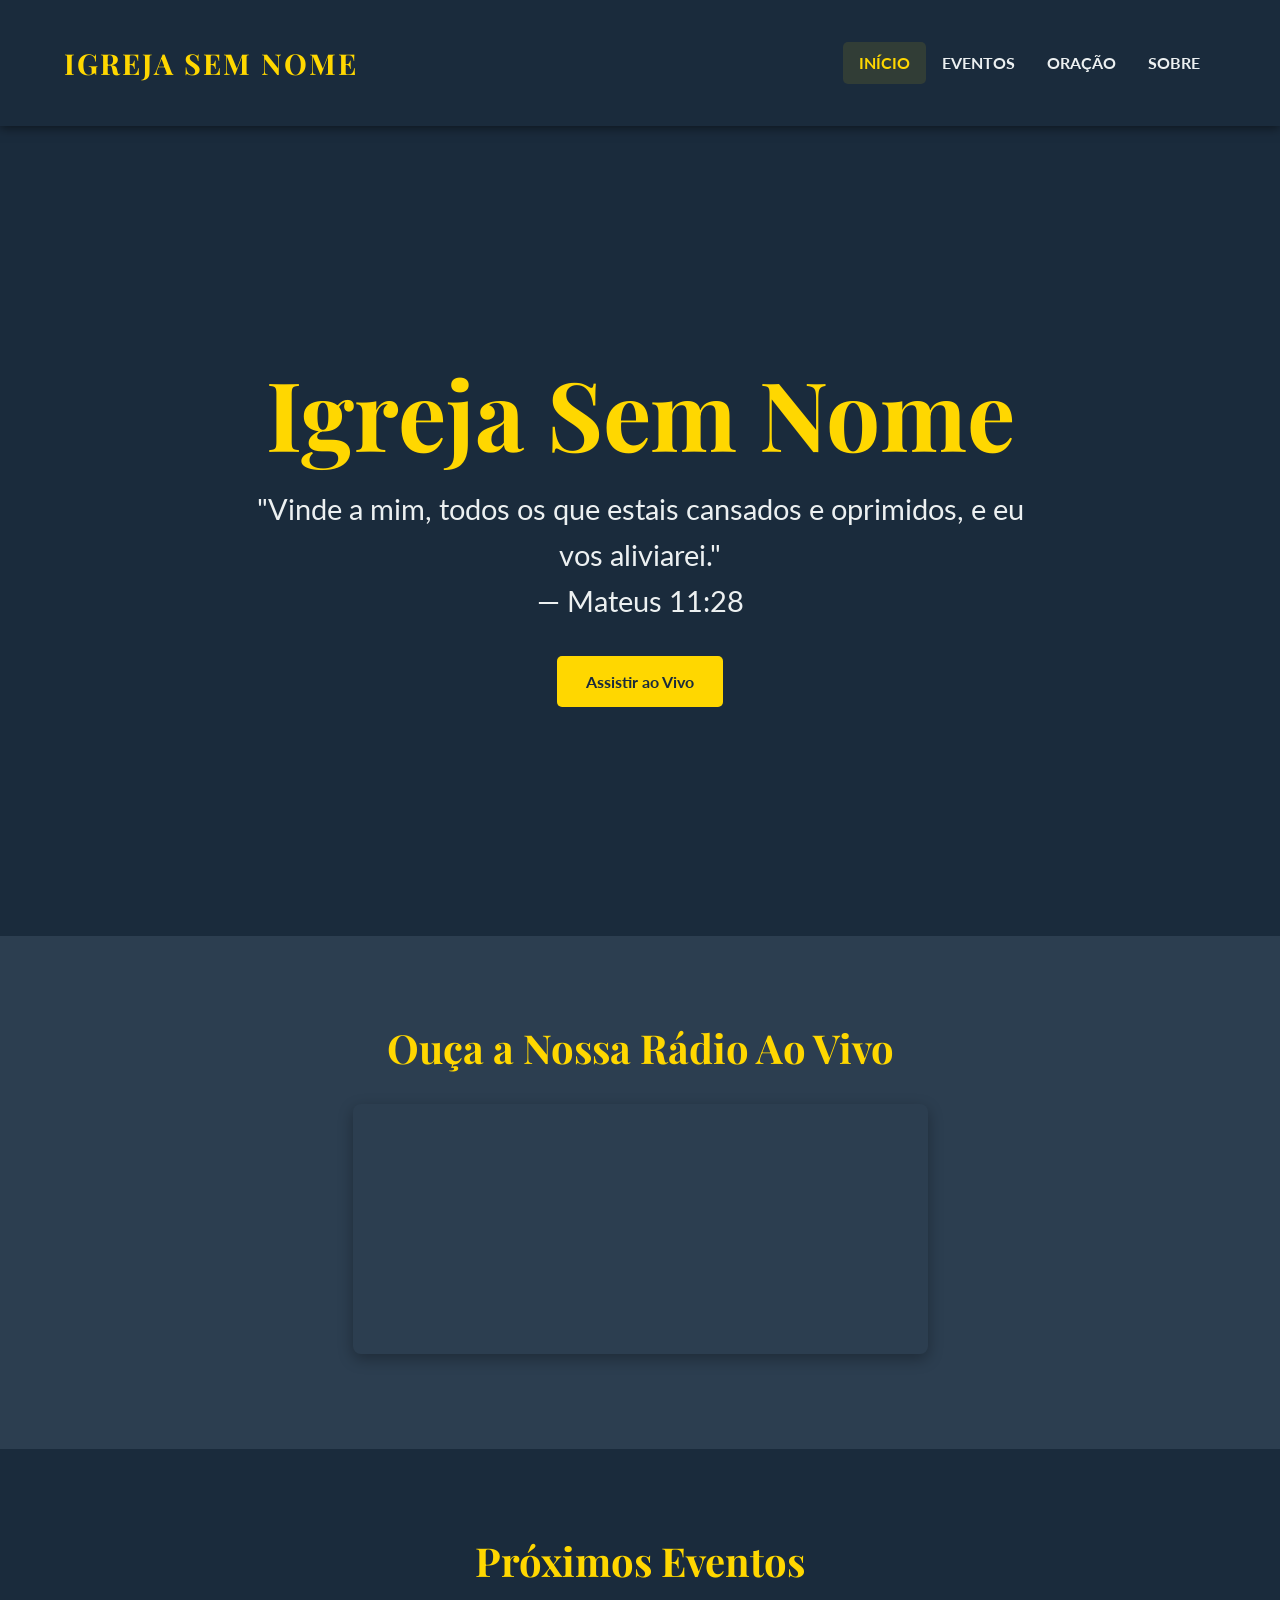
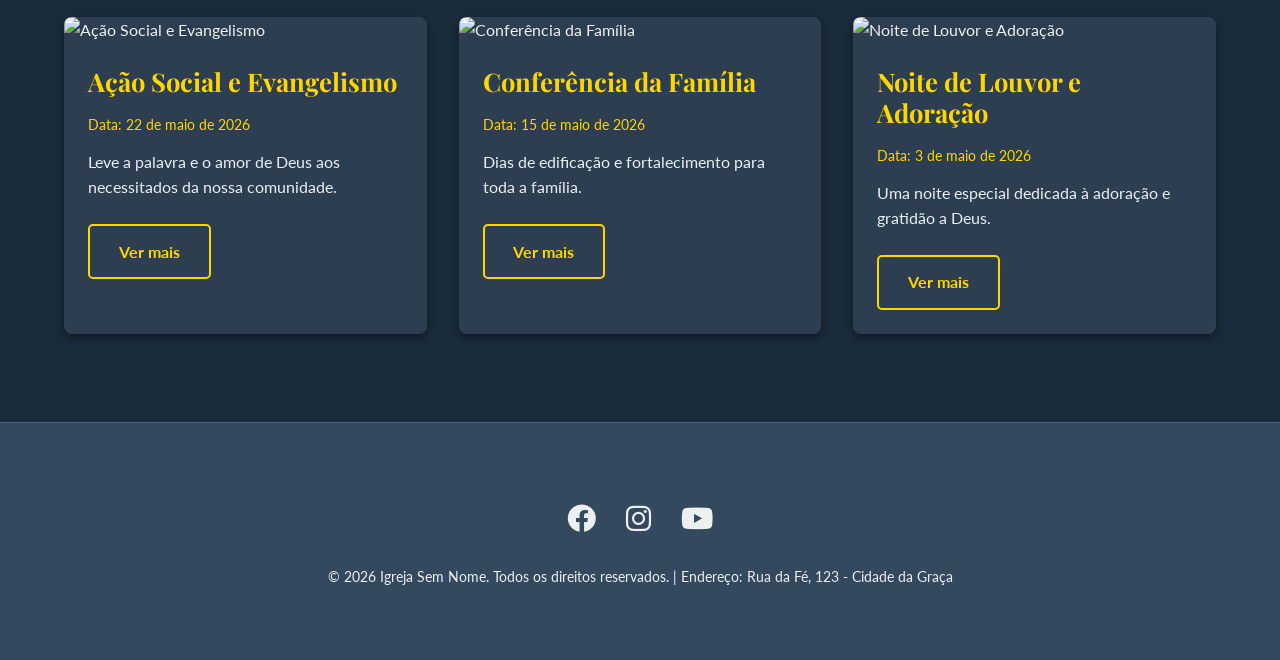
==== index.html @ e7135b94 "feat: initial setup for Igreja Sem Nome website with HTML, CSS, JS, and content" ====
<!DOCTYPE html>
<html lang="pt-BR">
<head>
    <meta charset="UTF-8">
    <meta name="viewport" content="width=device-width, initial-scale=1.0">
    <title>Igreja Sem Nome - Página Inicial</title>
    <link rel="stylesheet" href="css/style.css">
    <link rel="stylesheet" href="https://cdnjs.cloudflare.com/ajax/libs/font-awesome/6.0.0-beta3/css/all.min.css" integrity="sha512-Fo3rlrZj/k7ujTnHg4CGR2D7kSs0wLAsAy08k/2p3qM4y1P8r6r/bL5H/Z/fN4i6p0r6jW+M+y2M+0Q2/f5A==" crossorigin="anonymous" referrerpolicy="no-referrer" />
</head>
<body class="home-page">
    <!--
      Este é o arquivo HTML da página inicial (index.html).
      Edite este arquivo para alterar o conteúdo e a estrutura da página principal.
    -->
    <header class="main-header">
        <div class="container">
            <a href="index.html" class="logo">Igreja Sem Nome</a>
            <nav class="main-nav">
                <ul>
                    <li><a href="index.html" class="active">Início</a></li>
                    <li><a href="posts.html">Eventos</a></li>
                    <li><a href="oracao.html">Oração</a></li>
                    <li><a href="sobre.html">Sobre</a></li>
                </ul>
            </nav>
            <div class="hamburger-menu">
                <i class="fas fa-bars"></i>
            </div>
        </div>
    </header>

    <main>
        <section class="hero">
            <div class="container">
                <h1>Igreja Sem Nome</h1>
                <p>"Vinde a mim, todos os que estais cansados e oprimidos, e eu vos aliviarei." <br>— Mateus 11:28</p>
                <a href="#" class="btn">Assistir ao Vivo</a>
            </div>
        </section>

        <section class="radio-player">
            <div class="container">
                <h2>Ouça a Nossa Rádio Ao Vivo</h2>
                <iframe src="https://zeno.fm/player/rr267spubfhvv" width="575" height="250" frameborder="0" scrolling="no"></iframe>
            </div>
        </section>

        <section class="eventos-recentes">
            <div class="container">
                <h2>Próximos Eventos</h2>
                <div class="post-grid">
                    <!-- Posts serão carregados aqui via JavaScript -->
                </div>
            </div>
        </section>
    </main>

    <footer class="main-footer">
        <div class="container">
            <div class="social-links">
                <a href="#"><i class="fab fa-facebook"></i></a>
                <a href="#"><i class="fab fa-instagram"></i></a>
                <a href="#"><i class="fab fa-youtube"></i></a>
            </div>
            <p>&copy; 2026 Igreja Sem Nome. Todos os direitos reservados. | Endereço: Rua da Fé, 123 - Cidade da Graça</p>
        </div>
    </footer>

    <script src="js/app.js"></script>
    <!--Start of Tawk.to Script-->
    <script type="text/javascript">
        var Tawk_API=Tawk_API||{}, Tawk_LoadStart=new Date();
        (function(){
            var s1=document.createElement("script"),s0=document.getElementsByTagName("script")[0];
            s1.async=true;
            s1.src='https://embed.tawk.to/62201c1d1ffac05b1d7caef3/1ft6mrlm9';
            s1.charset='UTF-8';
            s1.setAttribute('crossorigin','*');
            s0.parentNode.insertBefore(s1,s0);
        })();
    </script>
    <!--End of Tawk.to Script-->
</body>
</html>
---- css/style.css ----
/*
  Este arquivo contém os estilos CSS globais para o site.
  Edite este arquivo para ajustar a aparência do site.
*/

@import url('https://fonts.googleapis.com/css2?family=Lato:wght@300;400;700&family=Playfair+Display:wght@400;700&display=swap');

:root {
    --cor-primaria: #1A2B3C; /* Azul-marinho escuro */
    --cor-secundaria: #2c3e50; /* Um tom um pouco mais claro de azul para fundos de cards */
    --cor-dourado: #FFD700; /* Dourado */
    --cor-texto-claro: #ECF0F1; /* Cinza claro para textos */
    --cor-texto-escuro: #34495E; /* Azul escuro para textos em fundos claros */
    --cor-borda: #4A637C; /* Borda sutil para elementos */
    --fonte-display: 'Playfair Display', serif;
    --fonte-corpo: 'Lato', sans-serif;
    --padding-padrao: 1.5rem;
    --margin-padrao: 1rem;
    --transicao-suave: all 0.3s ease-in-out;
}

* {
    margin: 0;
    padding: 0;
    box-sizing: border-box;
}

html {
    scroll-behavior: smooth;
}

body {
    font-family: var(--fonte-corpo);
    line-height: 1.6;
    color: var(--cor-texto-claro);
    background-color: var(--cor-primaria);
    overflow-x: hidden; /* Evita rolagem horizontal indesejada */
}

a {
    color: var(--cor-dourado);
    text-decoration: none;
    transition: var(--transicao-suave);
}

a:hover {
    color: var(--cor-texto-claro);
}

ul {
    list-style: none;
}

/* Containers e Layout Geral */
.container {
    max-width: 1200px;
    margin: 0 auto;
    padding: var(--padding-padrao);
}

section {
    padding: 4rem var(--padding-padrao);
    text-align: center;
}

h1, h2, h3, h4, h5, h6 {
    font-family: var(--fonte-display);
    color: var(--cor-dourado);
    margin-bottom: var(--margin-padrao);
    line-height: 1.2;
}

h1 {
    font-size: 3rem;
}

h2 {
    font-size: 2.5rem;
}

h3 {
    font-size: 2rem;
}

/* Botões */
.btn {
    display: inline-block;
    background: var(--cor-dourado);
    color: var(--cor-primaria);
    padding: 0.8rem 1.8rem;
    border-radius: 5px;
    font-weight: bold;
    transition: var(--transicao-suave);
    border: none;
    cursor: pointer;
    font-family: var(--fonte-corpo);
}

.btn:hover {
    background: var(--cor-texto-claro);
    color: var(--cor-primaria);
}

.btn-outline {
    background: transparent;
    border: 2px solid var(--cor-dourado);
    color: var(--cor-dourado);
}

.btn-outline:hover {
    background: var(--cor-dourado);
    color: var(--cor-primaria);
}

/* Header */
.main-header {
    background: var(--cor-primaria);
    color: var(--cor-texto-claro);
    padding: 1rem 0;
    position: sticky;
    top: 0;
    z-index: 1000;
    box-shadow: 0 2px 10px rgba(0, 0, 0, 0.5);
}

.main-header .container {
    display: flex;
    justify-content: space-between;
    align-items: center;
    flex-wrap: wrap; /* Permite que os itens quebrem a linha em telas pequenas */
}

.logo {
    font-family: var(--fonte-display);
    font-size: 1.8rem;
    color: var(--cor-dourado);
    text-transform: uppercase;
    letter-spacing: 2px;
    font-weight: bold;
}

.main-nav ul {
    display: flex;
}

.main-nav ul li a {
    color: var(--cor-texto-claro);
    padding: 0.5rem 1rem;
    display: block;
    text-transform: uppercase;
    font-weight: bold;
}

.main-nav ul li a:hover,
.main-nav ul li a.active {
    color: var(--cor-dourado);
    background-color: rgba(255, 215, 0, 0.1);
    border-radius: 5px;
}

.hamburger-menu {
    display: none;
    cursor: pointer;
    font-size: 2rem;
    color: var(--cor-dourado);
}

/* Hero Section */
.hero {
    background: linear-gradient(rgba(26, 43, 60, 0.8), rgba(26, 43, 60, 0.8)), url('../img/hero-bg.jpg') no-repeat center center/cover;
    height: 80vh;
    display: flex;
    flex-direction: column;
    justify-content: center;
    align-items: center;
    color: var(--cor-texto-claro);
    padding: 0 var(--padding-padrao);
    position: relative;
    animation: fadeIn 1s ease-out;
}

.hero h1 {
    font-size: 4rem;
    margin-bottom: 1rem;
    color: var(--cor-dourado);
}

.hero p {
    font-size: 1.5rem;
    margin-bottom: 2rem;
    max-width: 800px;
}

/* Radio Player Section */
.radio-player {
    background: var(--cor-secundaria);
    padding: 4rem var(--padding-padrao);
}

.radio-player h2 {
    margin-bottom: 2rem;
}

.radio-player iframe {
    max-width: 100%;
    border-radius: 8px;
    box-shadow: 0 5px 15px rgba(0, 0, 0, 0.3);
}

/* Seção de Posts (Eventos/Avisos) */
.eventos-recentes .post-grid,
.posts-grid {
    display: grid;
    grid-template-columns: 1fr;
    gap: 2rem;
    margin-top: 2rem;
}

.post-card {
    background: var(--cor-secundaria);
    border-radius: 8px;
    overflow: hidden;
    box-shadow: 0 4px 10px rgba(0, 0, 0, 0.4);
    text-align: left;
    transition: var(--transicao-suave);
    animation: slideInUp 0.7s ease-out backwards;
}

.post-card:hover {
    transform: translateY(-5px);
    box-shadow: 0 8px 20px rgba(0, 0, 0, 0.5);
}

.post-card img {
    width: 100%;
    height: 200px;
    object-fit: cover;
}

.post-card-content {
    padding: var(--padding-padrao);
}

.post-card h3 {
    color: var(--cor-dourado);
    margin-top: 0;
    font-size: 1.6rem;
}

.post-card .post-meta {
    font-size: 0.9rem;
    color: var(--cor-dourado);
    margin-bottom: 0.8rem;
}

.post-card p {
    font-size: 1rem;
    margin-bottom: 1.5rem;
    color: var(--cor-texto-claro);
}

/* Mural de Oração */
.mural-oracao {
    background: var(--cor-primaria);
}

.mural-oracao form {
    background: var(--cor-secundaria);
    padding: 2rem;
    border-radius: 8px;
    max-width: 600px;
    margin: 0 auto 3rem auto;
    box-shadow: 0 5px 15px rgba(0, 0, 0, 0.3);
    text-align: left;
}

.mural-oracao form div {
    margin-bottom: 1.5rem;
}

.mural-oracao label {
    display: block;
    margin-bottom: 0.5rem;
    color: var(--cor-dourado);
    font-weight: bold;
}

.mural-oracao input[type="text"],
.mural-oracao textarea {
    width: 100%;
    padding: 0.8rem;
    border: 1px solid var(--cor-borda);
    border-radius: 5px;
    background: var(--cor-primaria);
    color: var(--cor-texto-claro);
    font-family: var(--fonte-corpo);
    font-size: 1rem;
}

.mural-oracao textarea {
    resize: vertical;
    min-height: 100px;
}

.oracao-cards {
    display: grid;
    grid-template-columns: 1fr;
    gap: 1.5rem;
    margin-top: 2rem;
}

.oracao-card {
    background: rgba(255, 215, 0, 0.05); /* Um dourado muito suave */
    border: 1px solid var(--cor-dourado);
    border-left: 5px solid var(--cor-dourado);
    padding: 1.5rem;
    border-radius: 8px;
    text-align: left;
    box-shadow: 0 2px 8px rgba(0, 0, 0, 0.2);
    animation: fadeIn 0.5s ease-out backwards;
}

.oracao-card h4 {
    color: var(--cor-dourado);
    margin-top: 0;
    font-size: 1.3rem;
}

.oracao-card p {
    margin-bottom: 0;
}

.oracao-card .oracao-meta {
    font-size: 0.8rem;
    color: rgba(255, 215, 0, 0.7);
    margin-top: 0.5rem;
}

.clear-prayers-btn {
    margin-top: 2rem;
    background: #c0392b; /* Vermelho para ação de exclusão */
    color: var(--cor-texto-claro);
    border: none;
    padding: 0.6rem 1.2rem;
    border-radius: 5px;
    cursor: pointer;
    transition: var(--transicao-suave);
    font-size: 0.9rem;
}

.clear-prayers-btn:hover {
    background: #e74c3c;
}

/* Sobre a Igreja */
.sobre-igreja .content-section {
    background: var(--cor-secundaria);
    padding: 2.5rem;
    border-radius: 8px;
    margin-bottom: 2rem;
    box-shadow: 0 5px 15px rgba(0, 0, 0, 0.3);
    text-align: left;
    animation: slideInUp 0.7s ease-out backwards;
}

.sobre-igreja .content-section h3 {
    color: var(--cor-dourado);
    margin-bottom: 1.5rem;
    text-align: center;
}

.sobre-igreja .content-section p {
    margin-bottom: 1rem;
}

.horarios-cultos {
    display: grid;
    grid-template-columns: 1fr;
    gap: 1.5rem;
    margin-top: 2rem;
}

.horario-card {
    background: var(--cor-primaria);
    border: 1px solid var(--cor-borda);
    border-radius: 8px;
    padding: 1.5rem;
    box-shadow: 0 2px 8px rgba(0, 0, 0, 0.2);
}

.horario-card h4 {
    color: var(--cor-dourado);
    margin-bottom: 0.5rem;
}

.horario-card p {
    font-size: 1.1rem;
    margin-bottom: 0;
}

.mapa-contato iframe {
    width: 100%;
    height: 400px;
    border-radius: 8px;
    border: 0;
    margin-bottom: 1.5rem;
    box-shadow: 0 5px 15px rgba(0, 0, 0, 0.3);
}

/* Footer */
.main-footer {
    background: var(--cor-texto-escuro);
    color: var(--cor-texto-claro);
    padding: 3rem var(--padding-padrao);
    text-align: center;
    font-size: 0.9rem;
    border-top: 1px solid var(--cor-borda);
}

.main-footer .social-links a {
    color: var(--cor-texto-claro);
    font-size: 1.8rem;
    margin: 0 0.8rem;
    transition: var(--transicao-suave);
}

.main-footer .social-links a:hover {
    color: var(--cor-dourado);
}

.main-footer p {
    margin-top: 1.5rem;
    margin-bottom: 0;
}

/* Animações */
@keyframes fadeIn {
    from { opacity: 0; }
    to { opacity: 1; }
}

@keyframes slideInUp {
    from { opacity: 0; transform: translateY(20px); }
    to { opacity: 1; transform: translateY(0); }
}

/* Media Queries */
/* Tablet */
@media (min-width: 768px) {
    .hero h1 {
        font-size: 5rem;
    }

    .hero p {
        font-size: 1.8rem;
    }

    .eventos-recentes .post-grid,
    .posts-grid {
        grid-template-columns: repeat(2, 1fr);
    }

    .horarios-cultos {
        grid-template-columns: repeat(2, 1fr);
    }

    .main-nav ul {
        display: flex !important; /* Garante que o menu normal apareça no tablet */
    }

    .hamburger-menu {
        display: none;
    }
}

/* Desktop */
@media (min-width: 1024px) {
    .eventos-recentes .post-grid,
    .posts-grid {
        grid-template-columns: repeat(3, 1fr);
    }

    .main-header .container {
        flex-wrap: nowrap;
    }

    .hero {
        height: 90vh;
    }

    .hero h1 {
        font-size: 6rem;
    }

    .oracao-cards {
        grid-template-columns: repeat(2, 1fr);
    }

    .horarios-cultos {
        grid-template-columns: repeat(3, 1fr);
    }
}

/* Estilos para o menu hamburguer */
.main-nav.active ul {
    display: flex;
    flex-direction: column;
    width: 100%;
    background: var(--cor-primaria);
    position: absolute;
    top: 60px; /* Ajuste conforme a altura do seu header */
    left: 0;
    right: 0;
    box-shadow: 0 2px 10px rgba(0, 0, 0, 0.5);
    padding-bottom: 1rem;
}

.main-nav.active ul li {
    text-align: center;
    margin: 0.5rem 0;
}

.main-nav.active ul li a {
    padding: 1rem;
}

@media (max-width: 767px) {
    .main-nav ul {
        display: none; /* Esconde o menu normal no mobile */
    }

    .hamburger-menu {
        display: block;
    }

    .hero h1 {
        font-size: 3rem;
    }

    .hero p {
        font-size: 1.2rem;
    }
}
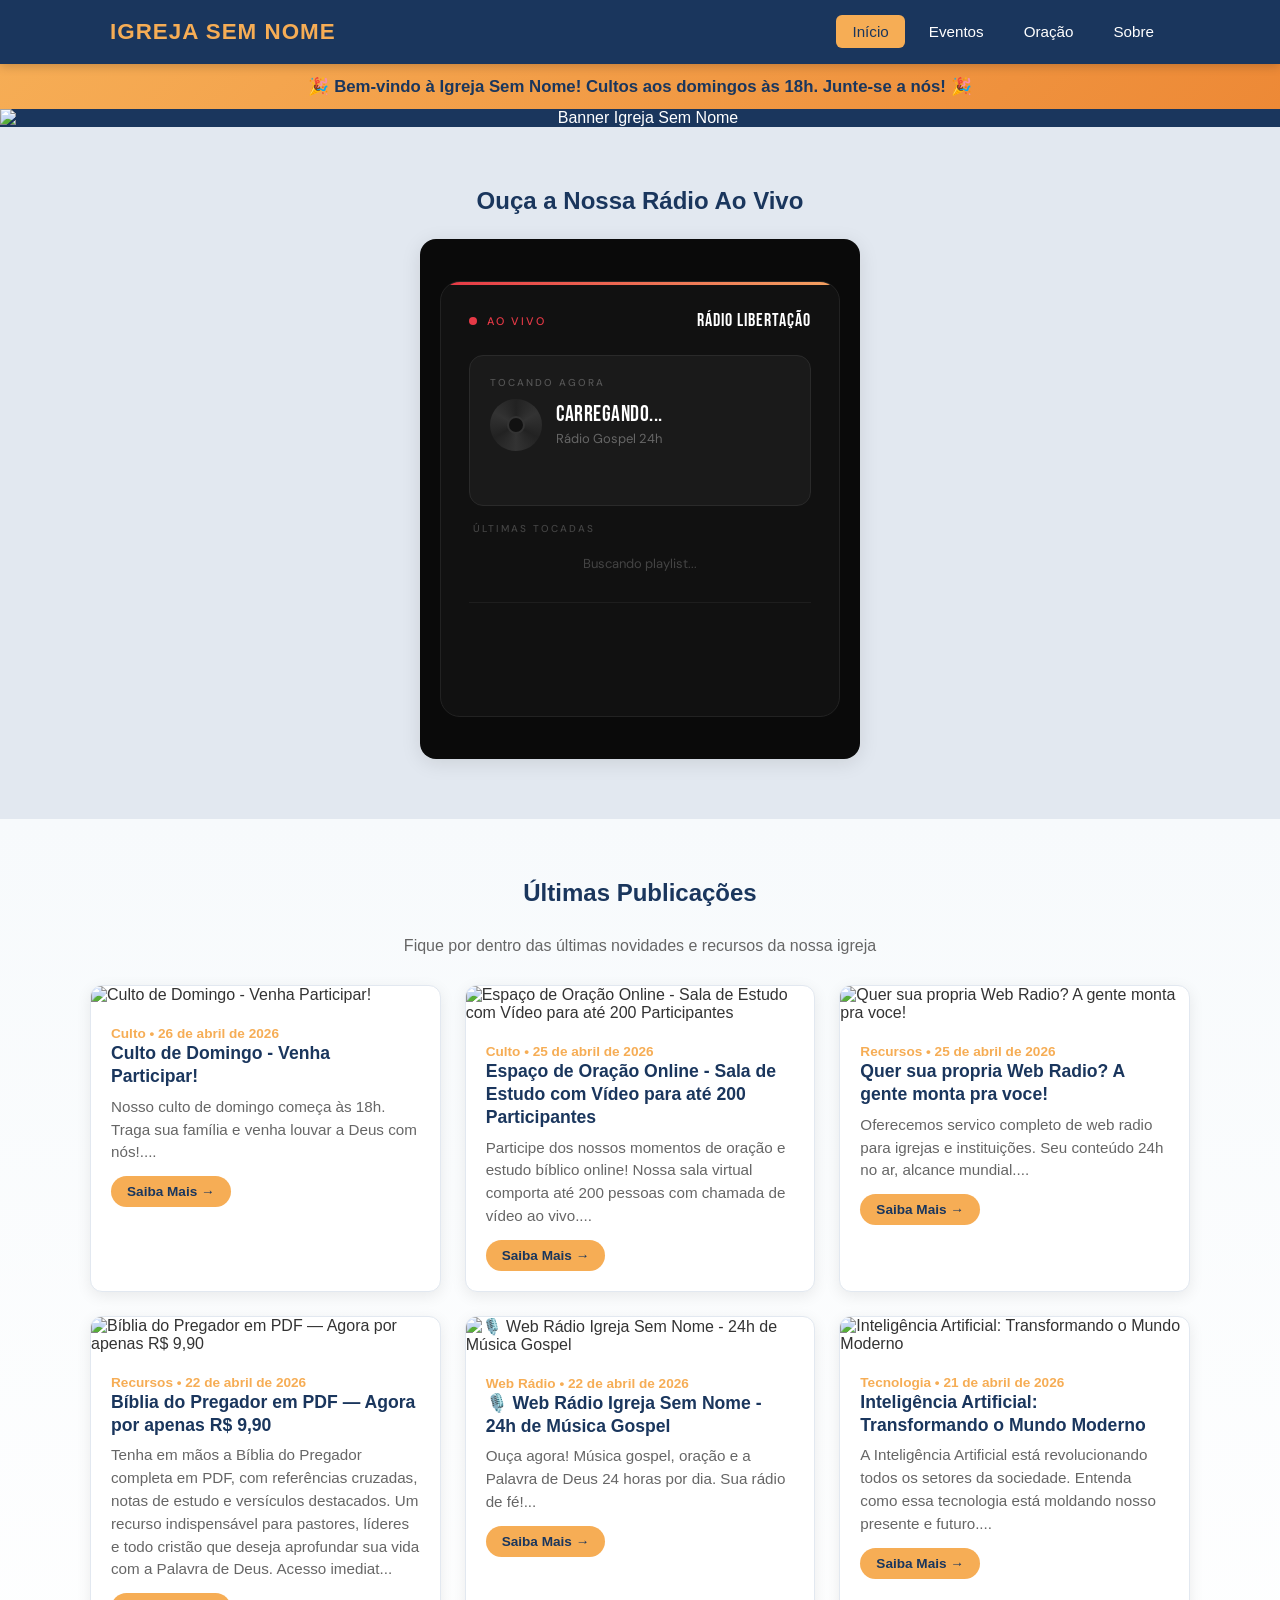
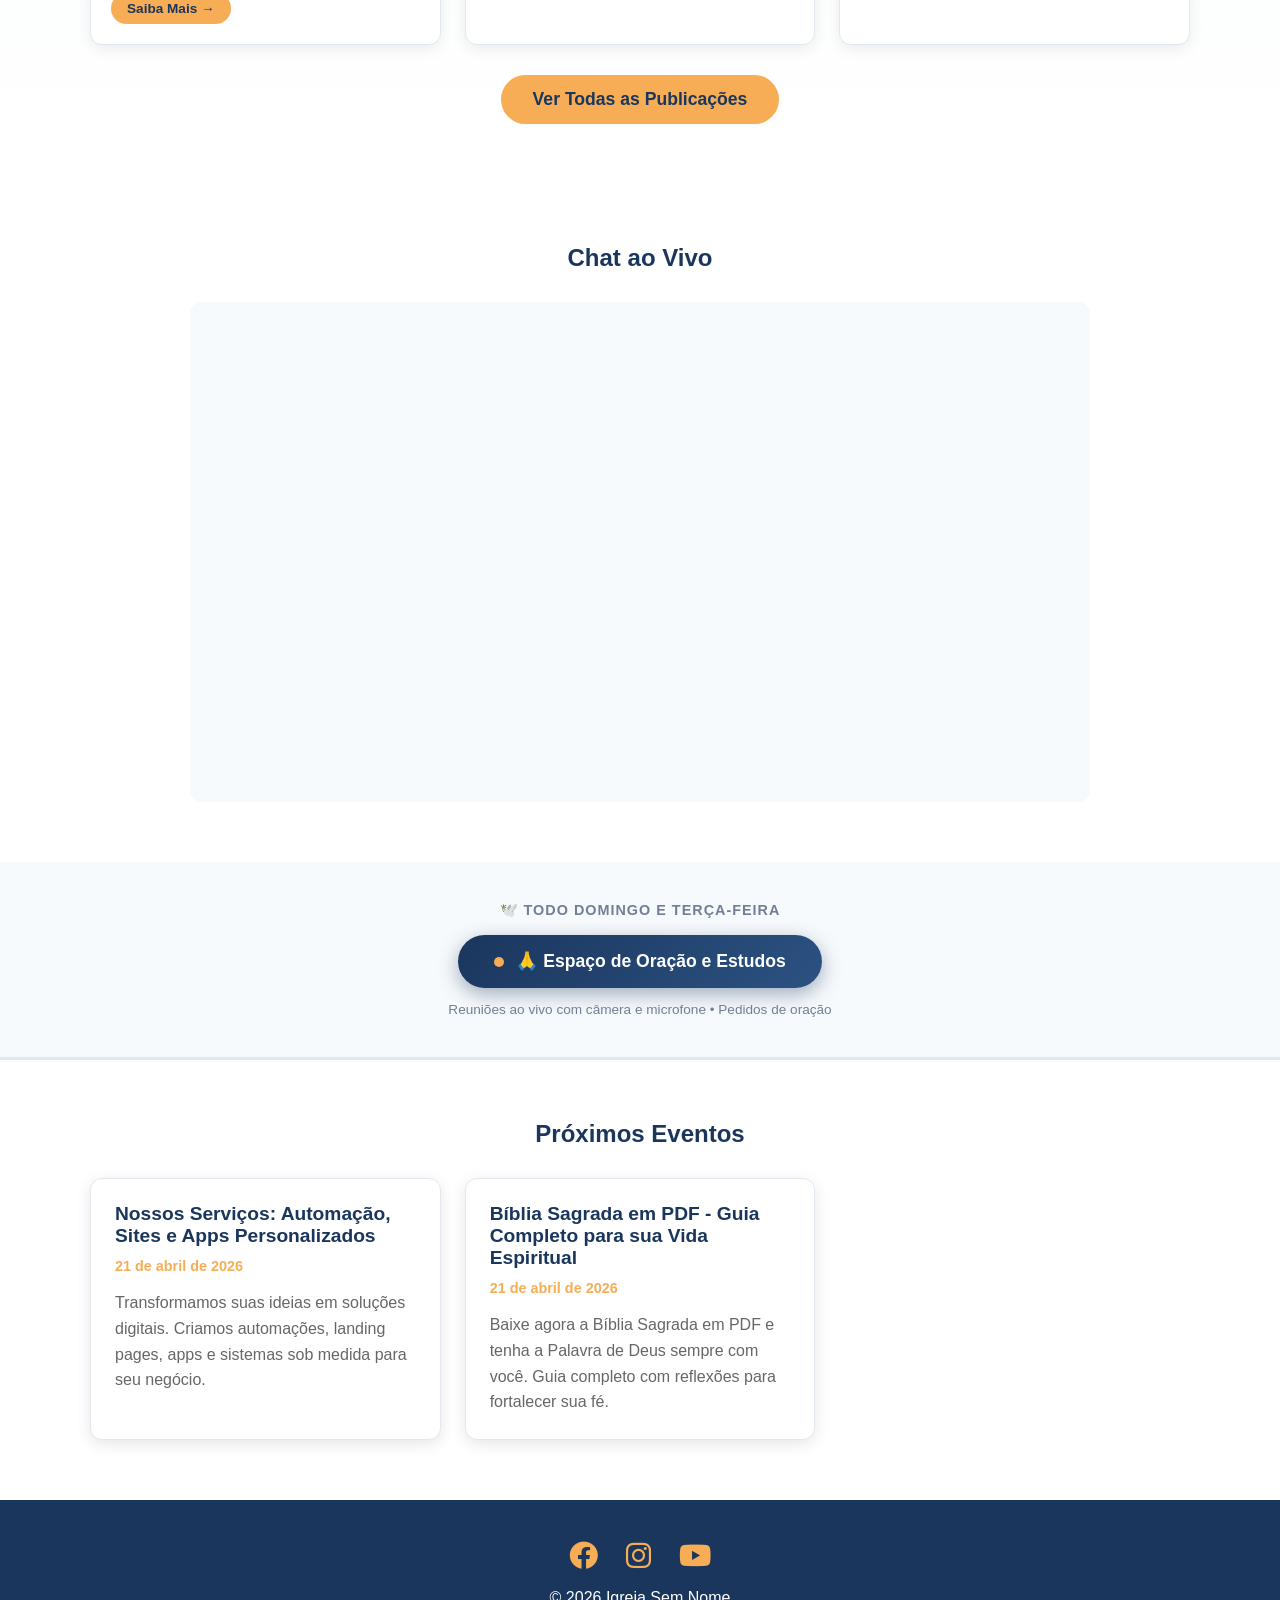
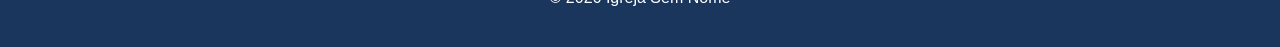
==== commit b2371e01: "feat: substitui player zeno pelo novo" ====
--- a/index.html
+++ b/index.html
@@ -5,80 +5,134 @@
     <meta name="viewport" content="width=device-width, initial-scale=1.0">
     <title>Igreja Sem Nome - Página Inicial</title>
     <link rel="stylesheet" href="css/style.css">
-    <link rel="stylesheet" href="https://cdnjs.cloudflare.com/ajax/libs/font-awesome/6.0.0-beta3/css/all.min.css" integrity="sha512-Fo3rlrZj/k7ujTnHg4CGR2D7kSs0wLAsAy08k/2p3qM4y1P8r6r/bL5H/Z/fN4i6p0r6jW+M+y2M+0Q2/f5A==" crossorigin="anonymous" referrerpolicy="no-referrer" />
+    <link rel="stylesheet" href="https://cdnjs.cloudflare.com/ajax/libs/font-awesome/6.0.0-beta3/css/all.min.css">
 </head>
-<body class="home-page">
-    <!--
-      Este é o arquivo HTML da página inicial (index.html).
-      Edite este arquivo para alterar o conteúdo e a estrutura da página principal.
-    -->
-    <header class="main-header">
-        <div class="container">
+<body>
+    <header class="header">
+        <div class="container header-inner">
             <a href="index.html" class="logo">Igreja Sem Nome</a>
-            <nav class="main-nav">
-                <ul>
-                    <li><a href="index.html" class="active">Início</a></li>
-                    <li><a href="posts.html">Eventos</a></li>
-                    <li><a href="oracao.html">Oração</a></li>
-                    <li><a href="sobre.html">Sobre</a></li>
+            <nav class="nav" id="nav">
+                <ul class="nav-list">
+                    <li><a href="index.html" class="nav-link active">Início</a></li>
+                    <li><a href="posts.html" class="nav-link">Eventos</a></li>
+                    <li><a href="oracao.html" class="nav-link">Oração</a></li>
+                    <li><a href="sobre.html" class="nav-link">Sobre</a></li>
                 </ul>
             </nav>
-            <div class="hamburger-menu">
-                <i class="fas fa-bars"></i>
-            </div>
+            <button class="hamburger" id="hamburger" aria-label="Abrir menu">
+                <span></span>
+                <span></span>
+                <span></span>
+            </button>
         </div>
     </header>
 
-    <main>
-        <section class="hero">
-            <div class="container">
-                <h1>Igreja Sem Nome</h1>
-                <p>"Vinde a mim, todos os que estais cansados e oprimidos, e eu vos aliviarei." <br>— Mateus 11:28</p>
-                <a href="#" class="btn">Assistir ao Vivo</a>
-            </div>
-        </section>
+    <div class="banner">
+        <p>🎉 Bem-vindo à Igreja Sem Nome! Cultos aos domingos às 18h. Junte-se a nós! 🎉</p>
+    </div>
 
-        <section class="radio-player">
-            <div class="container">
-                <h2>Ouça a Nossa Rádio Ao Vivo</h2>
-                <iframe src="https://zeno.fm/player/rr267spubfhvv" width="575" height="250" frameborder="0" scrolling="no"></iframe>
-            </div>
-        </section>
+    <section class="hero" style="padding:0;background:#1a365d;">
+        <img src="https://res.cloudinary.com/dt994epgb/image/upload/v1776829785/Reels/ChatGPT_Image_22_de_abr._de_2026_00_49_23.png"
+             alt="Banner Igreja Sem Nome"
+             style="width:100%;height:auto;display:block;object-fit:contain;">
+    </section>
 
-        <section class="eventos-recentes">
-            <div class="container">
-                <h2>Próximos Eventos</h2>
-                <div class="post-grid">
-                    <!-- Posts serão carregados aqui via JavaScript -->
-                </div>
-            </div>
-        </section>
-    </main>
+    <section class="radio">
+        <h2>Ouça a Nossa Rádio Ao Vivo</h2>
+        <iframe src="radio-player.html" width="100%" height="520" frameborder="0" scrolling="no" style="border-radius:16px;max-width:440px;display:block;margin:0 auto;border:none;"></iframe>
+    </section>
 
-    <footer class="main-footer">
-        <div class="container">
-            <div class="social-links">
-                <a href="#"><i class="fab fa-facebook"></i></a>
-                <a href="#"><i class="fab fa-instagram"></i></a>
-                <a href="#"><i class="fab fa-youtube"></i></a>
-            </div>
-            <p>&copy; 2026 Igreja Sem Nome. Todos os direitos reservados. | Endereço: Rua da Fé, 123 - Cidade da Graça</p>
+    <section class="latest-posts">
+        <h2>Últimas Publicações</h2>
+        <p style="color:#666; max-width:600px; margin: 0 auto 30px;">Fique por dentro das últimas novidades e recursos da nossa igreja</p>
+        <div class="grid" id="latestPosts"></div>
+        <a href="posts.html" class="btn" style="margin-top: 30px;">Ver Todas as Publicações</a>
+    </section>
+
+    <section class="chat-section">
+        <h2>Chat ao Vivo</h2>
+        <div class="chat-embed">
+            <script src="https://minnit.chat/js/embed.js?c=1772345192" defer></script>
+            <span style="display: none;" class="minnit-chat-sembed" data-chatname="https://organizations.minnit.chat/173146784220994/c/Main?embed" data-style="width:100%; height:500px; max-height:80vh;" data-version="1.55">Chat</span>
         </div>
+    </section>
+
+        <!-- BOTAO ESPACO DE ORACAO -->
+    <div style="background:#f7fafc;padding:40px 20px;text-align:center;border-bottom:3px solid #e2e8f0;">
+        <p style="color:#718096;font-size:0.9rem;margin-bottom:16px;text-transform:uppercase;letter-spacing:1px;font-weight:600;">🕊️ Todo domingo e terça-feira</p>
+        <a href="oracao.html" style="display:inline-flex;align-items:center;gap:12px;background:linear-gradient(135deg,#1a365d,#2c5282);color:#fff;padding:16px 36px;border-radius:50px;font-weight:700;font-size:1.1rem;box-shadow:0 6px 20px rgba(26,54,93,0.4);text-decoration:none;">
+            <span style="width:10px;height:10px;background:#f6ad55;border-radius:50%;animation:pulseOracao 1.5s infinite;display:inline-block;"></span>
+            🙏 Espaço de Oração e Estudos
+        </a>
+        <style>@keyframes pulseOracao{0%,100%{opacity:1;transform:scale(1)}50%{opacity:0.3;transform:scale(1.5)}}</style>
+        <p style="color:#718096;font-size:0.85rem;margin-top:14px;">Reuniões ao vivo com câmera e microfone • Pedidos de oração</p>
+    </div>
+    <section class="eventos">
+        <h2>Próximos Eventos</h2>
+        <div class="grid" id="postGrid"></div>
+    </section>
+
+    <footer class="footer">
+        <div class="social">
+            <a href="#"><i class="fab fa-facebook"></i></a>
+            <a href="#"><i class="fab fa-instagram"></i></a>
+            <a href="#"><i class="fab fa-youtube"></i></a>
+        </div>
+        <p>&copy; 2026 Igreja Sem Nome</p>
     </footer>
 
     <script src="js/app.js"></script>
-    <!--Start of Tawk.to Script-->
+    <script>
+    (function() {
+        var hamburger = document.getElementById('hamburger');
+        var nav = document.getElementById('nav');
+        if (hamburger && nav) {
+            hamburger.addEventListener('click', function() {
+                nav.classList.toggle('open');
+                hamburger.classList.toggle('open');
+            });
+            document.addEventListener('click', function(e) {
+                if (!nav.contains(e.target) && !hamburger.contains(e.target)) {
+                    nav.classList.remove('open');
+                    hamburger.classList.remove('open');
+                }
+            });
+        }
+    })();
+    </script>
+    <!-- Tawk.to Chat -->
     <script type="text/javascript">
-        var Tawk_API=Tawk_API||{}, Tawk_LoadStart=new Date();
-        (function(){
-            var s1=document.createElement("script"),s0=document.getElementsByTagName("script")[0];
-            s1.async=true;
-            s1.src='https://embed.tawk.to/62201c1d1ffac05b1d7caef3/1ft6mrlm9';
-            s1.charset='UTF-8';
-            s1.setAttribute('crossorigin','*');
-            s0.parentNode.insertBefore(s1,s0);
-        })();
+    var Tawk_API=Tawk_API||{}, Tawk_LoadStart=new Date();
+    (function(){
+    var s1=document.createElement("script"),s0=document.getElementsByTagName("script")[0];
+    s1.async=true;
+    s1.src='https://embed.tawk.to/62201c1d1ffac05b1d7caef3/1ft6mrlm9';
+    s1.charset='UTF-8';
+    s1.setAttribute('crossorigin','*');
+    s0.parentNode.insertBefore(s1,s0);
+    })();
     </script>
-    <!--End of Tawk.to Script-->
+    <!-- RADIO PLAYER FIXO -->
+    <div style="position:fixed;bottom:24px;left:24px;z-index:9999;">
+        <script type="text/javascript" src="https://hosted.muses.org/mrp.js"></script>
+        <script type="text/javascript">
+        MRP.insert({
+            "url":"https://stream.zeno.fm/2lakgfphuy7tv",
+            "lang":"pt",
+            "codec":"mp3",
+            "volume":92,
+            "autoplay":true,
+            "forceHTML5":true,
+            "jsevents":true,
+            "buffering":0,
+            "title":"Radio Igreja",
+            "welcome":"Bem Vindos",
+            "wmode":"transparent",
+            "skin":"scradio",
+            "width":160,
+            "height":100
+        });
+        </script>
+    </div>
 </body>
-</html>+</html>
--- a/css/style.css
+++ b/css/style.css
@@ -1,543 +1,485 @@
-/*
-  Este arquivo contém os estilos CSS globais para o site.
-  Edite este arquivo para ajustar a aparência do site.
-*/
-
-@import url('https://fonts.googleapis.com/css2?family=Lato:wght@300;400;700&family=Playfair+Display:wght@400;700&display=swap');
-
-:root {
-    --cor-primaria: #1A2B3C; /* Azul-marinho escuro */
-    --cor-secundaria: #2c3e50; /* Um tom um pouco mais claro de azul para fundos de cards */
-    --cor-dourado: #FFD700; /* Dourado */
-    --cor-texto-claro: #ECF0F1; /* Cinza claro para textos */
-    --cor-texto-escuro: #34495E; /* Azul escuro para textos em fundos claros */
-    --cor-borda: #4A637C; /* Borda sutil para elementos */
-    --fonte-display: 'Playfair Display', serif;
-    --fonte-corpo: 'Lato', sans-serif;
-    --padding-padrao: 1.5rem;
-    --margin-padrao: 1rem;
-    --transicao-suave: all 0.3s ease-in-out;
-}
-
-* {
-    margin: 0;
-    padding: 0;
-    box-sizing: border-box;
-}
-
-html {
-    scroll-behavior: smooth;
-}
-
-body {
-    font-family: var(--fonte-corpo);
-    line-height: 1.6;
-    color: var(--cor-texto-claro);
-    background-color: var(--cor-primaria);
-    overflow-x: hidden; /* Evita rolagem horizontal indesejada */
-}
-
-a {
-    color: var(--cor-dourado);
-    text-decoration: none;
-    transition: var(--transicao-suave);
-}
-
-a:hover {
-    color: var(--cor-texto-claro);
-}
-
-ul {
-    list-style: none;
-}
-
-/* Containers e Layout Geral */
-.container {
-    max-width: 1200px;
-    margin: 0 auto;
-    padding: var(--padding-padrao);
-}
-
-section {
-    padding: 4rem var(--padding-padrao);
-    text-align: center;
-}
-
-h1, h2, h3, h4, h5, h6 {
-    font-family: var(--fonte-display);
-    color: var(--cor-dourado);
-    margin-bottom: var(--margin-padrao);
-    line-height: 1.2;
-}
-
-h1 {
-    font-size: 3rem;
-}
-
-h2 {
-    font-size: 2.5rem;
-}
-
-h3 {
-    font-size: 2rem;
-}
-
-/* Botões */
-.btn {
-    display: inline-block;
-    background: var(--cor-dourado);
-    color: var(--cor-primaria);
-    padding: 0.8rem 1.8rem;
-    border-radius: 5px;
-    font-weight: bold;
-    transition: var(--transicao-suave);
-    border: none;
-    cursor: pointer;
-    font-family: var(--fonte-corpo);
-}
-
-.btn:hover {
-    background: var(--cor-texto-claro);
-    color: var(--cor-primaria);
-}
-
-.btn-outline {
-    background: transparent;
-    border: 2px solid var(--cor-dourado);
-    color: var(--cor-dourado);
-}
-
-.btn-outline:hover {
-    background: var(--cor-dourado);
-    color: var(--cor-primaria);
-}
-
-/* Header */
-.main-header {
-    background: var(--cor-primaria);
-    color: var(--cor-texto-claro);
-    padding: 1rem 0;
+/* RESET */
+* { margin: 0; padding: 0; box-sizing: border-box; }
+body { font-family: 'Segoe UI', sans-serif; background: #f5f5f5; color: #333; }
+a { text-decoration: none; color: inherit; }
+ul { list-style: none; }
+
+/* CONTAINER */
+.container { max-width: 1100px; margin: 0 auto; padding: 0 20px; }
+
+/* HEADER */
+.header {
+    background: #1a365d;
+    color: #fff;
     position: sticky;
     top: 0;
-    z-index: 1000;
-    box-shadow: 0 2px 10px rgba(0, 0, 0, 0.5);
-}
-
-.main-header .container {
+    z-index: 999;
+    box-shadow: 0 2px 10px rgba(0,0,0,0.2);
+}
+.header-inner {
     display: flex;
     justify-content: space-between;
     align-items: center;
-    flex-wrap: wrap; /* Permite que os itens quebrem a linha em telas pequenas */
-}
-
+    height: 64px;
+}
 .logo {
-    font-family: var(--fonte-display);
-    font-size: 1.8rem;
-    color: var(--cor-dourado);
+    font-size: 1.4rem;
+    font-weight: bold;
+    color: #f6ad55;
     text-transform: uppercase;
-    letter-spacing: 2px;
-    font-weight: bold;
-}
-
-.main-nav ul {
+    letter-spacing: 1px;
+}
+
+/* NAV */
+.nav-list {
     display: flex;
-}
-
-.main-nav ul li a {
-    color: var(--cor-texto-claro);
-    padding: 0.5rem 1rem;
-    display: block;
-    text-transform: uppercase;
-    font-weight: bold;
-}
-
-.main-nav ul li a:hover,
-.main-nav ul li a.active {
-    color: var(--cor-dourado);
-    background-color: rgba(255, 215, 0, 0.1);
-    border-radius: 5px;
-}
-
-.hamburger-menu {
+    gap: 8px;
+}
+.nav-link {
+    color: #fff;
+    padding: 8px 16px;
+    border-radius: 6px;
+    font-size: 0.95rem;
+    font-weight: 500;
+    transition: all 0.2s;
+}
+.nav-link:hover, .nav-link.active {
+    background: #f6ad55;
+    color: #1a365d;
+}
+
+/* HAMBURGUER */
+.hamburger {
     display: none;
-    cursor: pointer;
-    font-size: 2rem;
-    color: var(--cor-dourado);
-}
-
-/* Hero Section */
-.hero {
-    background: linear-gradient(rgba(26, 43, 60, 0.8), rgba(26, 43, 60, 0.8)), url('../img/hero-bg.jpg') no-repeat center center/cover;
-    height: 80vh;
-    display: flex;
     flex-direction: column;
     justify-content: center;
-    align-items: center;
-    color: var(--cor-texto-claro);
-    padding: 0 var(--padding-padrao);
-    position: relative;
-    animation: fadeIn 1s ease-out;
-}
-
+    gap: 5px;
+    width: 44px;
+    height: 44px;
+    background: #f6ad55;
+    border: none;
+    border-radius: 8px;
+    cursor: pointer;
+    padding: 8px;
+}
+.hamburger span {
+    display: block;
+    width: 100%;
+    height: 3px;
+    background: #fff;
+    border-radius: 2px;
+    transition: all 0.3s;
+}
+.hamburger.open span:nth-child(1) {
+    transform: translateY(8px) rotate(45deg);
+}
+.hamburger.open span:nth-child(2) {
+    opacity: 0;
+}
+.hamburger.open span:nth-child(3) {
+    transform: translateY(-8px) rotate(-45deg);
+}
+
+/* BANNER */
+.banner {
+    background: linear-gradient(135deg, #f6ad55, #ed8936);
+    color: #1a365d;
+    text-align: center;
+    padding: 12px 20px;
+    font-weight: bold;
+    font-size: 1.05rem;
+}
+
+/* HERO */
+.hero {
+    background: linear-gradient(135deg, #1a365d, #2c5282);
+    color: #fff;
+    text-align: center;
+    padding: 80px 20px;
+}
 .hero h1 {
-    font-size: 4rem;
-    margin-bottom: 1rem;
-    color: var(--cor-dourado);
-}
-
+    font-size: 2.8rem;
+    color: #f6ad55;
+    margin-bottom: 16px;
+}
 .hero p {
-    font-size: 1.5rem;
-    margin-bottom: 2rem;
-    max-width: 800px;
-}
-
-/* Radio Player Section */
-.radio-player {
-    background: var(--cor-secundaria);
-    padding: 4rem var(--padding-padrao);
-}
-
-.radio-player h2 {
-    margin-bottom: 2rem;
-}
-
-.radio-player iframe {
-    max-width: 100%;
-    border-radius: 8px;
-    box-shadow: 0 5px 15px rgba(0, 0, 0, 0.3);
-}
-
-/* Seção de Posts (Eventos/Avisos) */
-.eventos-recentes .post-grid,
-.posts-grid {
+    font-size: 1.15rem;
+    max-width: 600px;
+    margin: 0 auto 30px;
+    opacity: 0.95;
+}
+
+/* BOTAO */
+.btn {
+    display: inline-block;
+    background: #f6ad55;
+    color: #1a365d;
+    padding: 14px 32px;
+    border-radius: 30px;
+    font-weight: bold;
+    font-size: 1.1rem;
+    transition: transform 0.2s;
+}
+.btn:hover { transform: scale(1.05); }
+
+/* RADIO */
+.radio {
+    background: #e2e8f0;
+    padding: 60px 20px;
+    text-align: center;
+}
+.radio h2 { color: #1a365d; margin-bottom: 24px; }
+.radio iframe { max-width: 100%; border-radius: 12px; box-shadow: 0 4px 20px rgba(0,0,0,0.1); }
+
+/* EVENTOS */
+.eventos {
+    padding: 60px 20px;
+    background: #fff;
+    text-align: center;
+}
+.eventos h2 { color: #1a365d; margin-bottom: 30px; }
+.grid {
     display: grid;
     grid-template-columns: 1fr;
-    gap: 2rem;
-    margin-top: 2rem;
-}
-
-.post-card {
-    background: var(--cor-secundaria);
-    border-radius: 8px;
-    overflow: hidden;
-    box-shadow: 0 4px 10px rgba(0, 0, 0, 0.4);
-    text-align: left;
-    transition: var(--transicao-suave);
-    animation: slideInUp 0.7s ease-out backwards;
-}
-
-.post-card:hover {
-    transform: translateY(-5px);
-    box-shadow: 0 8px 20px rgba(0, 0, 0, 0.5);
-}
-
-.post-card img {
-    width: 100%;
-    height: 200px;
-    object-fit: cover;
-}
-
-.post-card-content {
-    padding: var(--padding-padrao);
-}
-
-.post-card h3 {
-    color: var(--cor-dourado);
-    margin-top: 0;
-    font-size: 1.6rem;
-}
-
-.post-card .post-meta {
-    font-size: 0.9rem;
-    color: var(--cor-dourado);
-    margin-bottom: 0.8rem;
-}
-
-.post-card p {
-    font-size: 1rem;
-    margin-bottom: 1.5rem;
-    color: var(--cor-texto-claro);
-}
-
-/* Mural de Oração */
+    gap: 24px;
+    max-width: 1100px;
+    margin: 0 auto;
+}
+
+/* CARD */
+.card {
+    background: #f7fafc;
+    border-radius: 12px;
+    padding: 24px;
+    text-align: left;
+    box-shadow: 0 2px 10px rgba(0,0,0,0.08);
+    border: 1px solid #e2e8f0;
+}
+.card h3 { color: #1a365d; margin-bottom: 8px; }
+.card .meta { color: #f6ad55; font-weight: 600; font-size: 0.9rem; margin-bottom: 12px; }
+
+/* FOOTER */
+.footer {
+    background: #1a365d;
+    color: #fff;
+    text-align: center;
+    padding: 40px 20px;
+}
+.social { margin-bottom: 16px; }
+.social a {
+    color: #f6ad55;
+    font-size: 1.8rem;
+    margin: 0 12px;
+    transition: color 0.2s;
+}
+.social a:hover { color: #fff; }
+
+/* CHAT */
+.chat-btn {
+    position: fixed;
+    bottom: 24px;
+    right: 24px;
+    width: 56px;
+    height: 56px;
+    background: #319795;
+    color: #fff;
+    border-radius: 50%;
+    border: 3px solid #fff;
+    font-size: 1.5rem;
+    display: flex;
+    align-items: center;
+    justify-content: center;
+    box-shadow: 0 4px 15px rgba(0,0,0,0.25);
+    cursor: pointer;
+    z-index: 998;
+}
+
+/* MOBILE */
+@media (max-width: 768px) {
+    .hamburger { display: flex; }
+    
+    .nav {
+        position: absolute;
+        top: 64px;
+        left: 0;
+        right: 0;
+        background: #1a365d;
+        padding: 0;
+        display: none;
+        box-shadow: 0 4px 15px rgba(0,0,0,0.3);
+    }
+    
+    .nav.open { display: block; }
+    
+    .nav-list {
+        flex-direction: column;
+        width: 100%;
+    }
+    
+    .nav-link {
+        display: block;
+        padding: 16px 20px;
+        border-bottom: 1px solid rgba(255,255,255,0.1);
+        color: #fff;
+    }
+    
+    .nav-link:hover { background: #f6ad55; color: #1a365d; }
+    
+    .hero h1 { font-size: 2rem; }
+    .grid { grid-template-columns: 1fr; }
+}
+
+@media (min-width: 769px) {
+    .nav { display: block !important; }
+    .hamburger { display: none !important; }
+    .grid { grid-template-columns: repeat(3, 1fr); }
+}
+
+/* MURAL ORAÇÃO */
 .mural-oracao {
-    background: var(--cor-primaria);
-}
-
+    background: linear-gradient(135deg, #1a365d, #2c5282);
+    color: #fff;
+    padding: 60px 20px;
+    text-align: center;
+}
+.mural-oracao h2 { color: #fff; margin-bottom: 30px; }
 .mural-oracao form {
-    background: var(--cor-secundaria);
-    padding: 2rem;
-    border-radius: 8px;
-    max-width: 600px;
-    margin: 0 auto 3rem auto;
-    box-shadow: 0 5px 15px rgba(0, 0, 0, 0.3);
-    text-align: left;
-}
-
-.mural-oracao form div {
-    margin-bottom: 1.5rem;
-}
-
-.mural-oracao label {
-    display: block;
-    margin-bottom: 0.5rem;
-    color: var(--cor-dourado);
-    font-weight: bold;
-}
-
-.mural-oracao input[type="text"],
+    background: #fff;
+    padding: 30px;
+    border-radius: 12px;
+    max-width: 500px;
+    margin: 0 auto 40px;
+    text-align: left;
+}
+.mural-oracao input,
 .mural-oracao textarea {
     width: 100%;
-    padding: 0.8rem;
-    border: 1px solid var(--cor-borda);
-    border-radius: 5px;
-    background: var(--cor-primaria);
-    color: var(--cor-texto-claro);
-    font-family: var(--fonte-corpo);
+    padding: 12px;
+    border: 2px solid #e2e8f0;
+    border-radius: 8px;
+    margin-bottom: 16px;
     font-size: 1rem;
 }
-
-.mural-oracao textarea {
-    resize: vertical;
-    min-height: 100px;
-}
-
+.mural-oracao input:focus,
+.mural-oracao textarea:focus {
+    border-color: #f6ad55;
+    outline: none;
+}
 .oracao-cards {
     display: grid;
     grid-template-columns: 1fr;
-    gap: 1.5rem;
-    margin-top: 2rem;
-}
-
+    gap: 16px;
+    max-width: 800px;
+    margin: 0 auto;
+}
 .oracao-card {
-    background: rgba(255, 215, 0, 0.05); /* Um dourado muito suave */
-    border: 1px solid var(--cor-dourado);
-    border-left: 5px solid var(--cor-dourado);
-    padding: 1.5rem;
+    background: rgba(255,255,255,0.1);
+    border-left: 5px solid #f6ad55;
+    padding: 20px;
     border-radius: 8px;
     text-align: left;
-    box-shadow: 0 2px 8px rgba(0, 0, 0, 0.2);
-    animation: fadeIn 0.5s ease-out backwards;
-}
-
-.oracao-card h4 {
-    color: var(--cor-dourado);
-    margin-top: 0;
-    font-size: 1.3rem;
-}
-
-.oracao-card p {
-    margin-bottom: 0;
-}
-
-.oracao-card .oracao-meta {
-    font-size: 0.8rem;
-    color: rgba(255, 215, 0, 0.7);
-    margin-top: 0.5rem;
-}
-
-.clear-prayers-btn {
-    margin-top: 2rem;
-    background: #c0392b; /* Vermelho para ação de exclusão */
-    color: var(--cor-texto-claro);
-    border: none;
-    padding: 0.6rem 1.2rem;
-    border-radius: 5px;
-    cursor: pointer;
-    transition: var(--transicao-suave);
-    font-size: 0.9rem;
-}
-
-.clear-prayers-btn:hover {
-    background: #e74c3c;
-}
-
-/* Sobre a Igreja */
-.sobre-igreja .content-section {
-    background: var(--cor-secundaria);
-    padding: 2.5rem;
-    border-radius: 8px;
-    margin-bottom: 2rem;
-    box-shadow: 0 5px 15px rgba(0, 0, 0, 0.3);
-    text-align: left;
-    animation: slideInUp 0.7s ease-out backwards;
-}
-
-.sobre-igreja .content-section h3 {
-    color: var(--cor-dourado);
-    margin-bottom: 1.5rem;
-    text-align: center;
-}
-
-.sobre-igreja .content-section p {
-    margin-bottom: 1rem;
-}
-
-.horarios-cultos {
+}
+.oracao-card h4 { color: #f6ad55; margin-bottom: 8px; }
+
+/* SOBRE */
+.sobre {
+    padding: 60px 20px;
+    background: #fff;
+    text-align: center;
+}
+.sobre h2 { color: #1a365d; margin-bottom: 30px; }
+.content-section {
+    background: #f7fafc;
+    padding: 30px;
+    border-radius: 12px;
+    max-width: 800px;
+    margin: 0 auto 40px;
+    text-align: left;
+    box-shadow: 0 2px 10px rgba(0,0,0,0.08);
+}
+.content-section p { margin-bottom: 16px; line-height: 1.7; }
+.horarios {
     display: grid;
     grid-template-columns: 1fr;
-    gap: 1.5rem;
-    margin-top: 2rem;
-}
-
-.horario-card {
-    background: var(--cor-primaria);
-    border: 1px solid var(--cor-borda);
-    border-radius: 8px;
-    padding: 1.5rem;
-    box-shadow: 0 2px 8px rgba(0, 0, 0, 0.2);
-}
-
-.horario-card h4 {
-    color: var(--cor-dourado);
-    margin-bottom: 0.5rem;
-}
-
-.horario-card p {
+    gap: 20px;
+    max-width: 800px;
+    margin: 0 auto;
+}
+.horarios .card { text-align: center; }
+.horarios .card h3 { color: #1a365d; margin-bottom: 8px; }
+.horarios .card p { color: #666; }
+
+@media (min-width: 769px) {
+    .oracao-cards { grid-template-columns: repeat(2, 1fr); }
+    .horarios { grid-template-columns: repeat(3, 1fr); }
+}
+
+/* CHAT SECTION */
+.chat-section {
+    background: #fff;
+    padding: 60px 20px;
+    text-align: center;
+}
+.chat-section h2 { color: #1a365d; margin-bottom: 30px; }
+.chat-embed {
+    max-width: 900px;
+    margin: 0 auto;
+    min-height: 500px;
+    background: #f7fafc;
+    border-radius: 12px;
+    padding: 20px;
+}
+.powered-by-minnit {
+    font-size: 0.8rem;
+    color: #999;
+    margin-top: 10px;
+}
+.powered-by-minnit a { color: #999; }
+
+/* LATEST POSTS SECTION */
+.latest-posts {
+    padding: 60px 20px;
+    background: linear-gradient(180deg, #f7fafc, #fff);
+    text-align: center;
+}
+.latest-posts h2 { color: #1a365d; margin-bottom: 30px; }
+.post-card {
+    background: #fff;
+    border-radius: 12px;
+    overflow: hidden;
+    box-shadow: 0 4px 15px rgba(0,0,0,0.08);
+    border: 1px solid #e2e8f0;
+    text-align: left;
+    transition: transform 0.3s;
+}
+.post-card:hover { transform: translateY(-5px); }
+.post-card img {
+    width: 100%;
+    height: 160px;
+    object-fit: cover;
+}
+.post-card-content { padding: 20px; }
+.post-card h3 {
+    color: #1a365d;
     font-size: 1.1rem;
-    margin-bottom: 0;
-}
-
-.mapa-contato iframe {
+    margin-bottom: 8px;
+    line-height: 1.3;
+}
+.post-card .meta {
+    color: #f6ad55;
+    font-weight: 600;
+    font-size: 0.85rem;
+    margin-bottom: 10px;
+}
+.post-card p {
+    color: #666;
+    font-size: 0.95rem;
+    line-height: 1.5;
+    margin-bottom: 12px;
+}
+.post-card .btn-sm {
+    display: inline-block;
+    background: #f6ad55;
+    color: #1a365d;
+    padding: 8px 16px;
+    border-radius: 20px;
+    font-size: 0.85rem;
+    font-weight: 600;
+    transition: all 0.2s;
+}
+.post-card .btn-sm:hover {
+    background: #1a365d;
+    color: #fff;
+}
+
+/* POSTS PAGE */
+.eventos .card {
+    background: #fff;
+    border-radius: 12px;
+    padding: 24px;
+    text-align: left;
+    box-shadow: 0 4px 15px rgba(0,0,0,0.1);
+    border: 1px solid #e2e8f0;
+    transition: transform 0.3s;
+}
+.eventos .card:hover {
+    transform: translateY(-5px);
+    box-shadow: 0 8px 25px rgba(0,0,0,0.15);
+}
+.eventos .card h3 {
+    color: #1a365d;
+    margin-bottom: 8px;
+    font-size: 1.2rem;
+}
+.eventos .card .meta {
+    color: #f6ad55;
+    font-weight: 600;
+    font-size: 0.9rem;
+    margin-bottom: 12px;
+    display: block;
+}
+.eventos .card p {
+    color: #666;
+    line-height: 1.6;
+}
+
+/* BLOG POST LAYOUT - WordPress style */
+.blog-post {
+    background: #fff;
+    border-radius: 12px;
+    overflow: hidden;
+    box-shadow: 0 4px 20px rgba(0,0,0,0.08);
+    border: 1px solid #e2e8f0;
+    max-width: 780px;
+    margin: 0 auto 40px;
+    transition: box-shadow 0.3s;
+}
+.blog-post:hover { box-shadow: 0 8px 30px rgba(0,0,0,0.14); }
+.blog-post img {
     width: 100%;
-    height: 400px;
-    border-radius: 8px;
-    border: 0;
-    margin-bottom: 1.5rem;
-    box-shadow: 0 5px 15px rgba(0, 0, 0, 0.3);
-}
-
-/* Footer */
-.main-footer {
-    background: var(--cor-texto-escuro);
-    color: var(--cor-texto-claro);
-    padding: 3rem var(--padding-padrao);
-    text-align: center;
-    font-size: 0.9rem;
-    border-top: 1px solid var(--cor-borda);
-}
-
-.main-footer .social-links a {
-    color: var(--cor-texto-claro);
-    font-size: 1.8rem;
-    margin: 0 0.8rem;
-    transition: var(--transicao-suave);
-}
-
-.main-footer .social-links a:hover {
-    color: var(--cor-dourado);
-}
-
-.main-footer p {
-    margin-top: 1.5rem;
-    margin-bottom: 0;
-}
-
-/* Animações */
-@keyframes fadeIn {
-    from { opacity: 0; }
-    to { opacity: 1; }
-}
-
-@keyframes slideInUp {
-    from { opacity: 0; transform: translateY(20px); }
-    to { opacity: 1; transform: translateY(0); }
-}
-
-/* Media Queries */
-/* Tablet */
-@media (min-width: 768px) {
-    .hero h1 {
-        font-size: 5rem;
-    }
-
-    .hero p {
-        font-size: 1.8rem;
-    }
-
-    .eventos-recentes .post-grid,
-    .posts-grid {
-        grid-template-columns: repeat(2, 1fr);
-    }
-
-    .horarios-cultos {
-        grid-template-columns: repeat(2, 1fr);
-    }
-
-    .main-nav ul {
-        display: flex !important; /* Garante que o menu normal apareça no tablet */
-    }
-
-    .hamburger-menu {
-        display: none;
-    }
-}
-
-/* Desktop */
-@media (min-width: 1024px) {
-    .eventos-recentes .post-grid,
-    .posts-grid {
-        grid-template-columns: repeat(3, 1fr);
-    }
-
-    .main-header .container {
-        flex-wrap: nowrap;
-    }
-
-    .hero {
-        height: 90vh;
-    }
-
-    .hero h1 {
-        font-size: 6rem;
-    }
-
-    .oracao-cards {
-        grid-template-columns: repeat(2, 1fr);
-    }
-
-    .horarios-cultos {
-        grid-template-columns: repeat(3, 1fr);
-    }
-}
-
-/* Estilos para o menu hamburguer */
-.main-nav.active ul {
-    display: flex;
-    flex-direction: column;
-    width: 100%;
-    background: var(--cor-primaria);
-    position: absolute;
-    top: 60px; /* Ajuste conforme a altura do seu header */
-    left: 0;
-    right: 0;
-    box-shadow: 0 2px 10px rgba(0, 0, 0, 0.5);
-    padding-bottom: 1rem;
-}
-
-.main-nav.active ul li {
-    text-align: center;
-    margin: 0.5rem 0;
-}
-
-.main-nav.active ul li a {
-    padding: 1rem;
-}
-
-@media (max-width: 767px) {
-    .main-nav ul {
-        display: none; /* Esconde o menu normal no mobile */
-    }
-
-    .hamburger-menu {
-        display: block;
-    }
-
-    .hero h1 {
-        font-size: 3rem;
-    }
-
-    .hero p {
-        font-size: 1.2rem;
-    }
-}+    height: 380px;
+    object-fit: cover;
+    display: block;
+}
+.blog-post-body { padding: 32px; }
+.blog-post-body .badge {
+    display: inline-block;
+    background: #f6ad55;
+    color: #1a365d;
+    font-size: 0.78rem;
+    font-weight: 700;
+    padding: 4px 12px;
+    border-radius: 20px;
+    text-transform: uppercase;
+    letter-spacing: 0.5px;
+    margin-bottom: 14px;
+}
+.blog-post-body h3 {
+    color: #1a365d;
+    font-size: 1.6rem;
+    line-height: 1.3;
+    margin-bottom: 10px;
+}
+.blog-post-body .meta {
+    color: #999;
+    font-size: 0.88rem;
+    margin-bottom: 16px;
+    display: block;
+}
+.blog-post-body p {
+    color: #555;
+    font-size: 1.05rem;
+    line-height: 1.75;
+    margin-bottom: 20px;
+}
+.blog-post-body .btn-post {
+    display: inline-block;
+    background: #1a365d;
+    color: #fff;
+    padding: 12px 28px;
+    border-radius: 30px;
+    font-weight: 600;
+    font-size: 0.95rem;
+    transition: background 0.2s;
+}
+.blog-post-body .btn-post:hover { background: #f6ad55; color: #1a365d; }
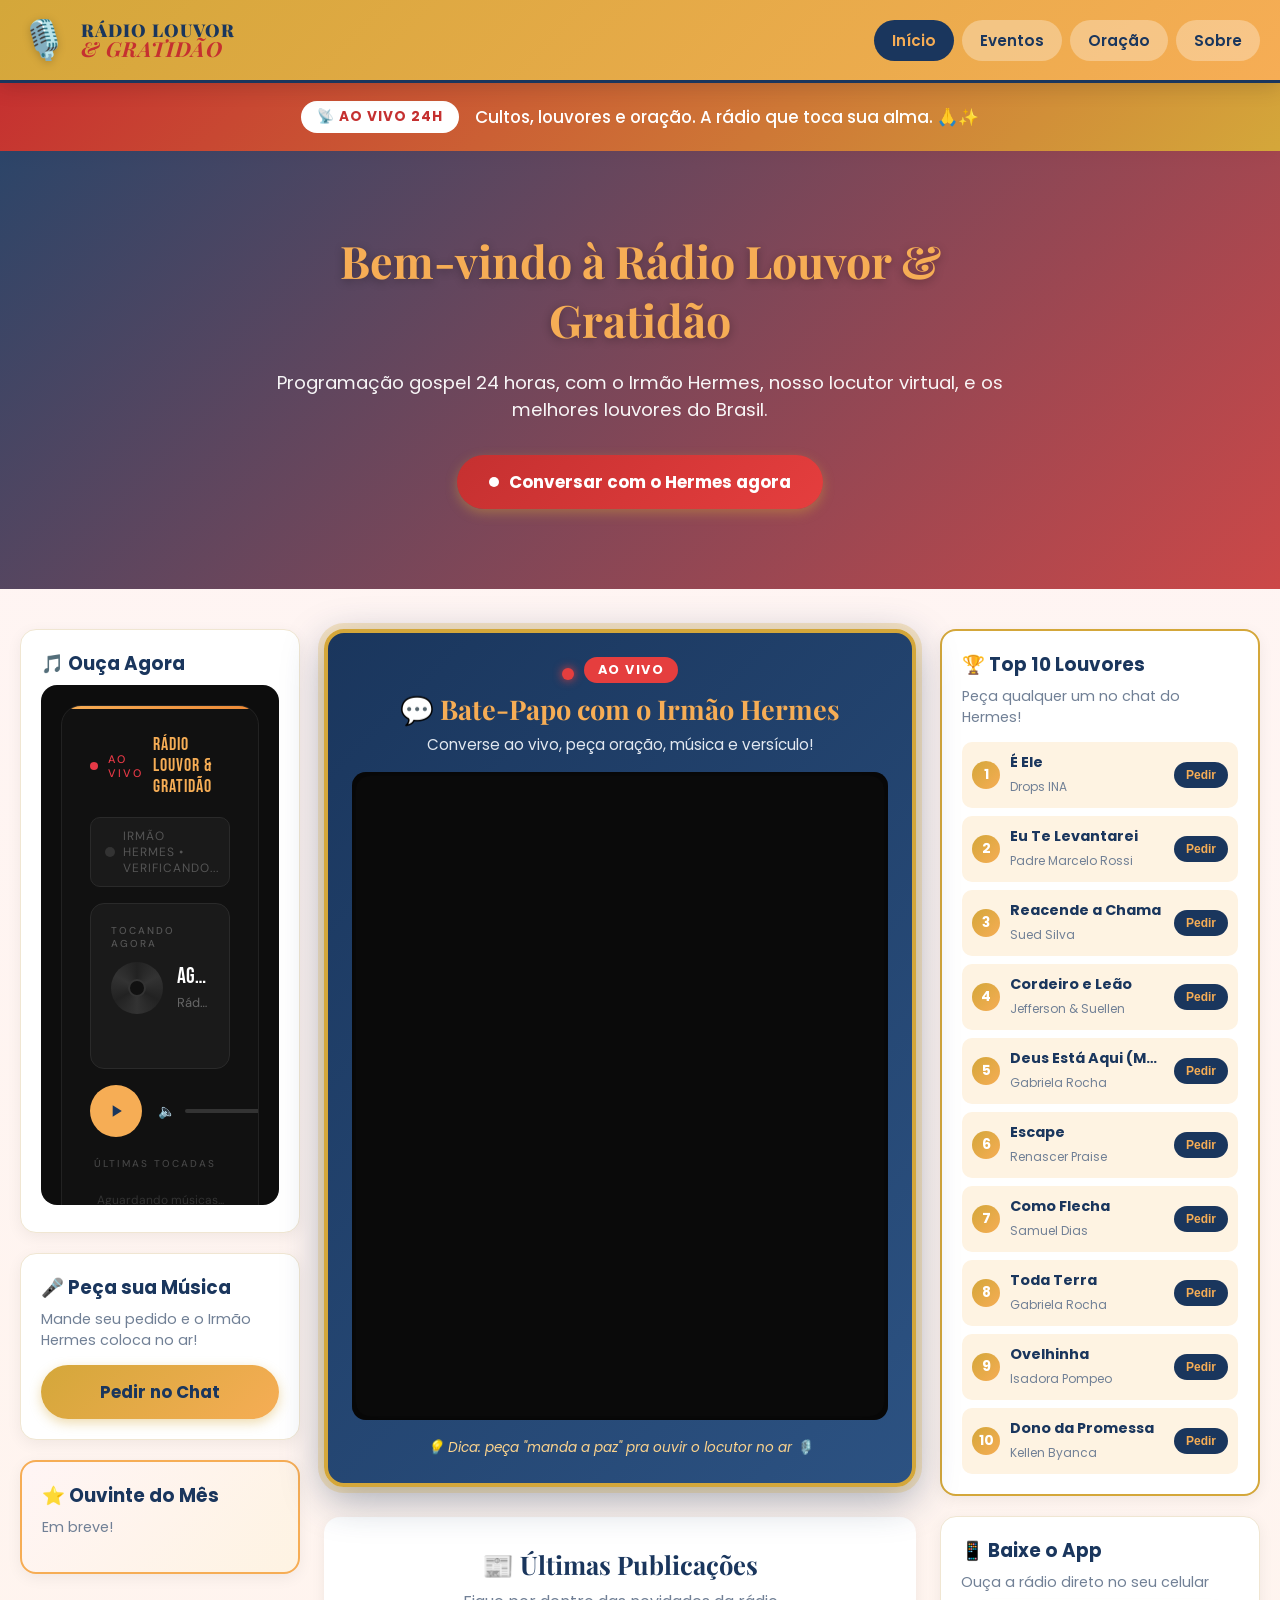
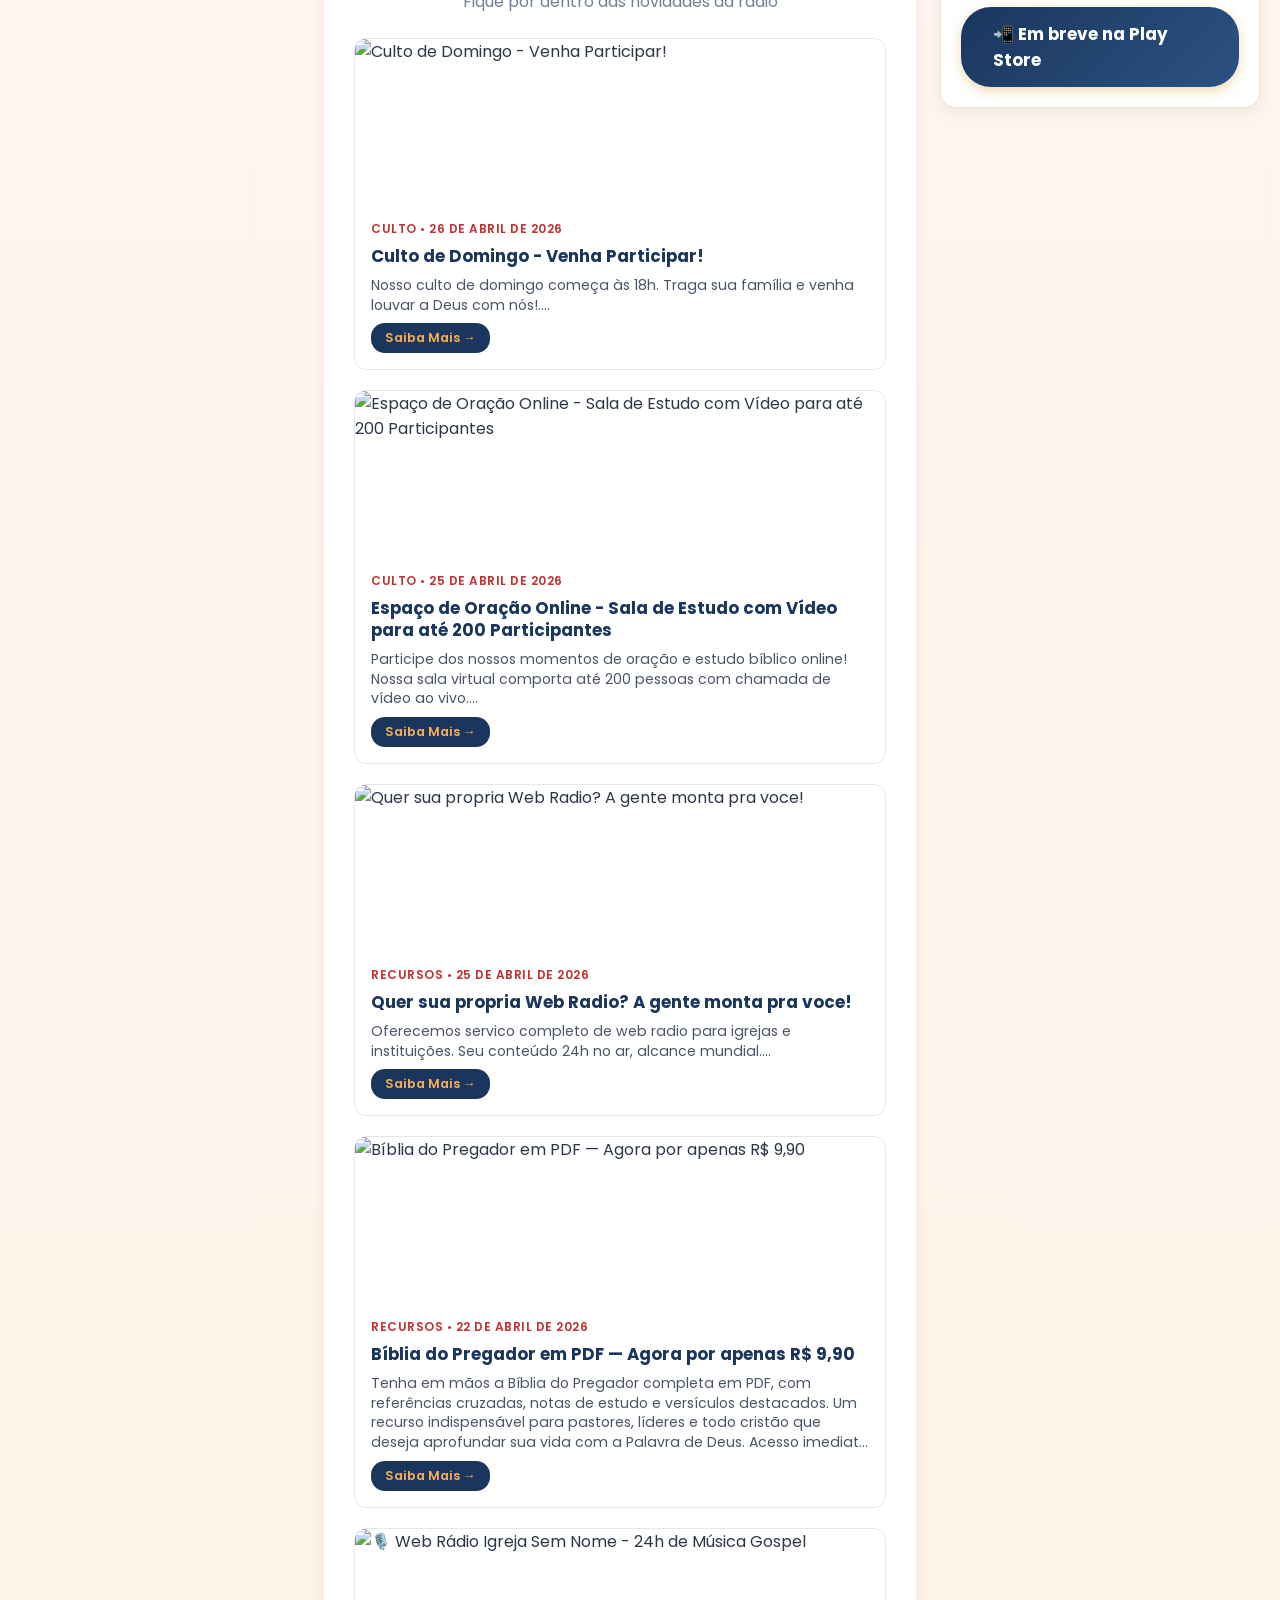
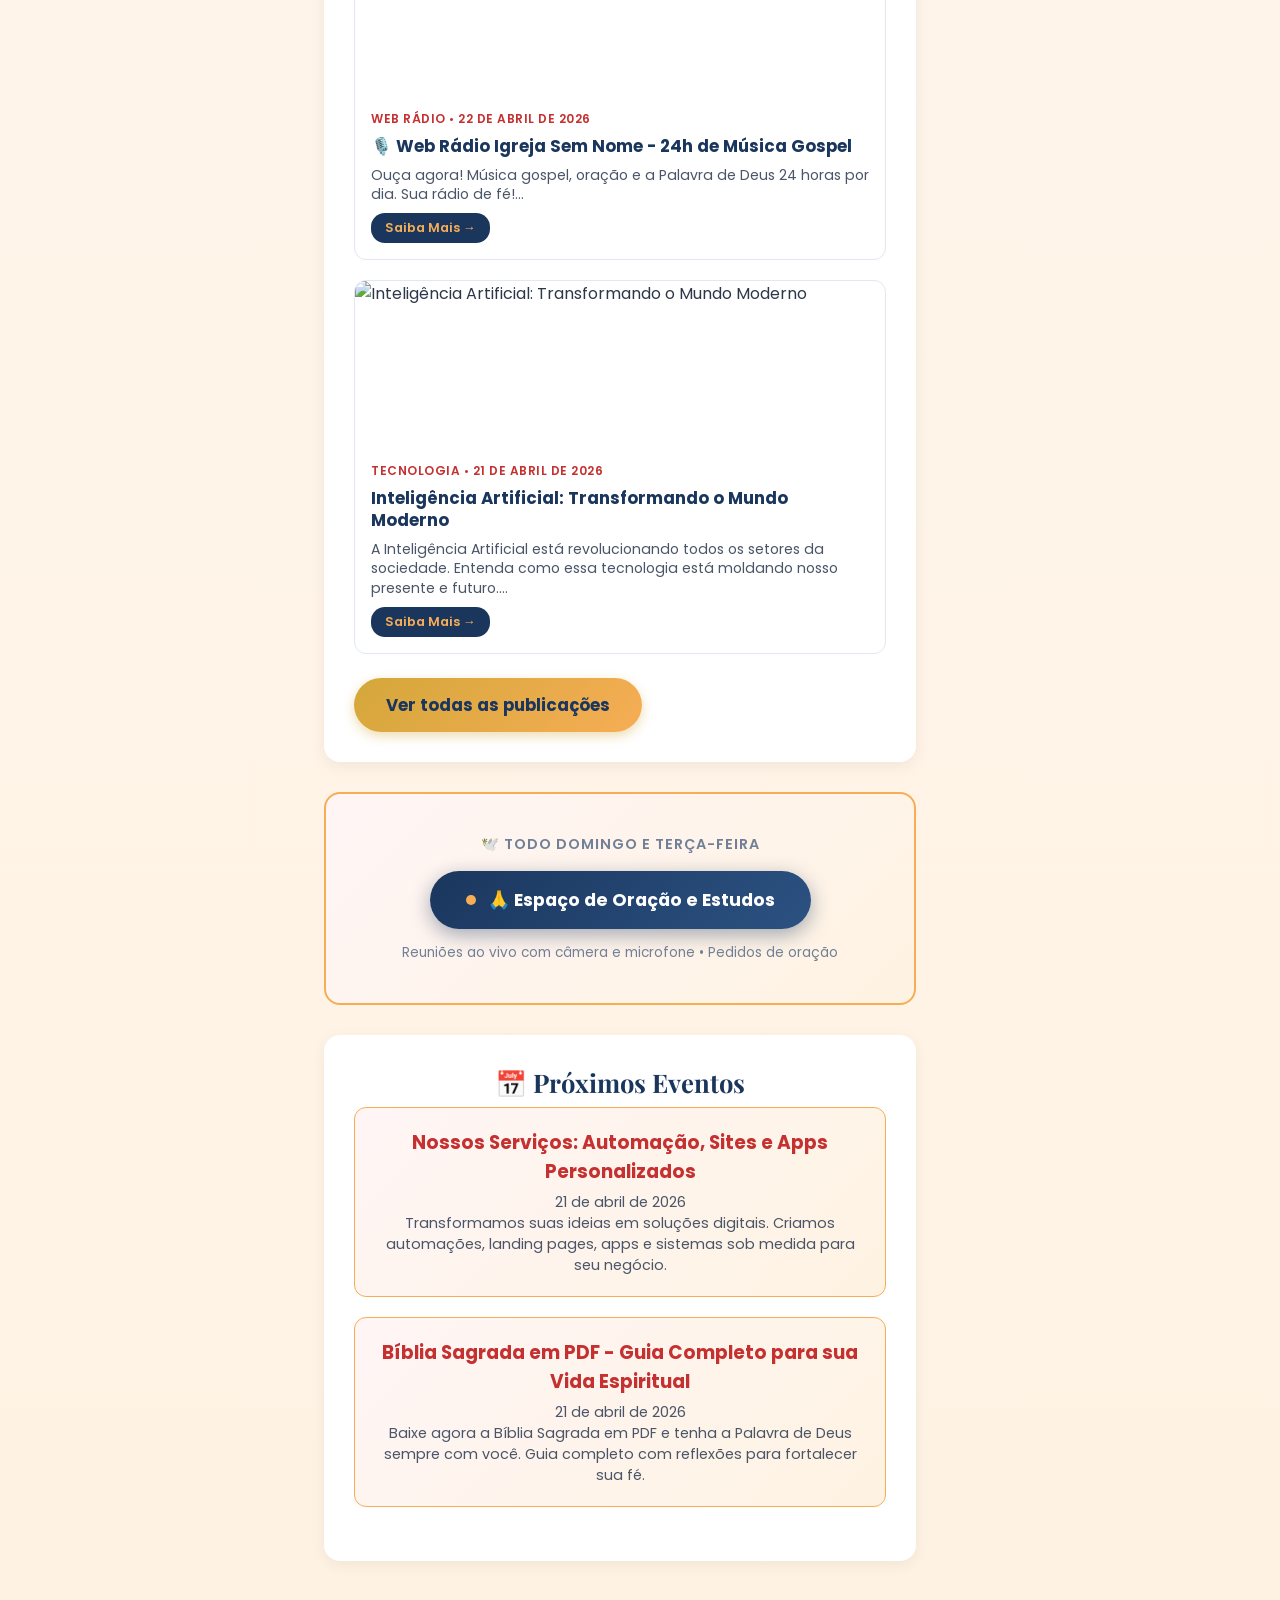
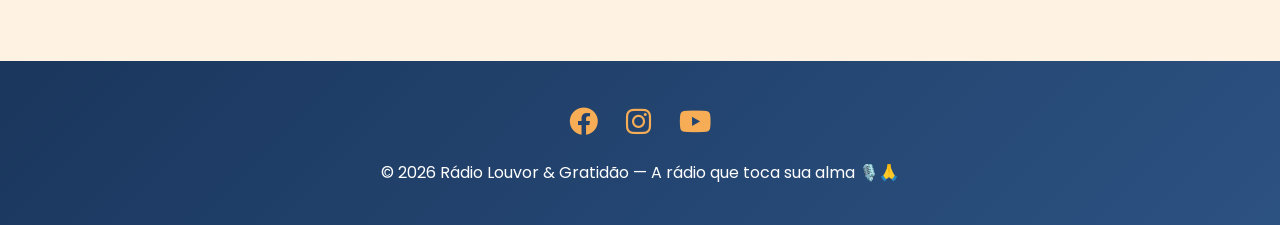
==== commit e023addb: "refactor: rebranding para 'Rádio Louvor e Gratidão' - Substitui 'Igreja Sem Nome' por 'Rádio Louvor " ====
--- a/index.html
+++ b/index.html
@@ -3,14 +3,18 @@
 <head>
     <meta charset="UTF-8">
     <meta name="viewport" content="width=device-width, initial-scale=1.0">
-    <title>Igreja Sem Nome - Página Inicial</title>
+    <title>Rádio Louvor e Gratidão - A rádio que toca sua alma</title>
     <link rel="stylesheet" href="css/style.css">
     <link rel="stylesheet" href="https://cdnjs.cloudflare.com/ajax/libs/font-awesome/6.0.0-beta3/css/all.min.css">
+    <link href="https://fonts.googleapis.com/css2?family=Playfair+Display:wght@700;900&family=Poppins:wght@400;500;600;700&display=swap" rel="stylesheet">
 </head>
 <body>
     <header class="header">
         <div class="container header-inner">
-            <a href="index.html" class="logo">Igreja Sem Nome</a>
+            <a href="index.html" class="logo">
+                <span class="logo-icon">🎙️</span>
+                <span class="logo-text">Rádio Louvor<br><em>&amp; Gratidão</em></span>
+            </a>
             <nav class="nav" id="nav">
                 <ul class="nav-list">
                     <li><a href="index.html" class="nav-link active">Início</a></li>
@@ -27,50 +31,136 @@
         </div>
     </header>
 
+    <!-- BANNER NOVO -->
     <div class="banner">
-        <p>🎉 Bem-vindo à Igreja Sem Nome! Cultos aos domingos às 18h. Junte-se a nós! 🎉</p>
+        <div class="container banner-inner">
+            <span class="banner-badge">📡 AO VIVO 24H</span>
+            <p>Cultos, louvores e oração. A rádio que toca sua alma. 🙏✨</p>
+        </div>
     </div>
 
-    <section class="hero" style="padding:0;background:#1a365d;">
-        <img src="https://res.cloudinary.com/dt994epgb/image/upload/v1776829785/Reels/ChatGPT_Image_22_de_abr._de_2026_00_49_23.png"
-             alt="Banner Igreja Sem Nome"
-             style="width:100%;height:auto;display:block;object-fit:contain;">
+    <!-- HERO COM BANNER NOVO -->
+    <section class="hero">
+        <div class="container hero-inner">
+            <h1>Bem-vindo à Rádio Louvor &amp; Gratidão</h1>
+            <p>Programação gospel 24 horas, com o Irmão Hermes, nosso locutor virtual, e os melhores louvores do Brasil.</p>
+            <a href="#chat-ao-vivo" class="btn btn-pulse">
+                <span class="btn-dot"></span> Conversar com o Hermes agora
+            </a>
+        </div>
     </section>
 
-    <section class="radio">
-        <h2>Ouça a Nossa Rádio Ao Vivo</h2>
-        <iframe src="radio-player.html" width="100%" height="520" frameborder="0" scrolling="no" style="border-radius:16px;max-width:440px;display:block;margin:0 auto;border:none;"></iframe>
-    </section>
-
-    <section class="latest-posts">
-        <h2>Últimas Publicações</h2>
-        <p style="color:#666; max-width:600px; margin: 0 auto 30px;">Fique por dentro das últimas novidades e recursos da nossa igreja</p>
-        <div class="grid" id="latestPosts"></div>
-        <a href="posts.html" class="btn" style="margin-top: 30px;">Ver Todas as Publicações</a>
-    </section>
-
-    <section class="chat-section">
-        <h2>Chat ao Vivo</h2>
-        <div class="chat-embed">
-            <script src="https://minnit.chat/js/embed.js?c=1772345192" defer></script>
-            <span style="display: none;" class="minnit-chat-sembed" data-chatname="https://organizations.minnit.chat/173146784220994/c/Main?embed" data-style="width:100%; height:500px; max-height:80vh;" data-version="1.55">Chat</span>
-        </div>
-    </section>
-
-        <!-- BOTAO ESPACO DE ORACAO -->
-    <div style="background:#f7fafc;padding:40px 20px;text-align:center;border-bottom:3px solid #e2e8f0;">
-        <p style="color:#718096;font-size:0.9rem;margin-bottom:16px;text-transform:uppercase;letter-spacing:1px;font-weight:600;">🕊️ Todo domingo e terça-feira</p>
-        <a href="oracao.html" style="display:inline-flex;align-items:center;gap:12px;background:linear-gradient(135deg,#1a365d,#2c5282);color:#fff;padding:16px 36px;border-radius:50px;font-weight:700;font-size:1.1rem;box-shadow:0 6px 20px rgba(26,54,93,0.4);text-decoration:none;">
-            <span style="width:10px;height:10px;background:#f6ad55;border-radius:50%;animation:pulseOracao 1.5s infinite;display:inline-block;"></span>
-            🙏 Espaço de Oração e Estudos
-        </a>
-        <style>@keyframes pulseOracao{0%,100%{opacity:1;transform:scale(1)}50%{opacity:0.3;transform:scale(1.5)}}</style>
-        <p style="color:#718096;font-size:0.85rem;margin-top:14px;">Reuniões ao vivo com câmera e microfone • Pedidos de oração</p>
+    <!-- LAYOUT 3 COLUNAS: ESQUERDA | CENTRO (CHAT) | DIREITA -->
+    <div class="container main-grid">
+
+        <!-- COLUNA ESQUERDA -->
+        <aside class="col-left">
+
+            <!-- PLAYER -->
+            <div class="widget">
+                <h3>🎵 Ouça Agora</h3>
+                <iframe src="radio-player.html" width="100%" height="520" frameborder="0" scrolling="no" style="border-radius:16px;border:none;"></iframe>
+            </div>
+
+            <!-- PEÇA SUA MÚSICA -->
+            <div class="widget">
+                <h3>🎤 Peça sua Música</h3>
+                <p class="widget-sub">Mande seu pedido e o Irmão Hermes coloca no ar!</p>
+                <a href="#chat-ao-vivo" class="btn btn-block">Pedir no Chat</a>
+            </div>
+
+            <!-- OUVINTE DO MÊS -->
+            <div class="widget widget-highlight">
+                <h3>⭐ Ouvinte do Mês</h3>
+                <p class="widget-sub">Em breve!</p>
+            </div>
+
+        </aside>
+
+        <!-- COLUNA CENTRAL: CHAT DESTACADO -->
+        <main class="col-center">
+
+            <!-- BATE-PAPO HERMES - QUADRADO CHAMATIVO -->
+            <section id="chat-ao-vivo" class="chat-hero">
+                <div class="chat-hero-header">
+                    <span class="chat-live-dot"></span>
+                    <span class="chat-live-text">AO VIVO</span>
+                    <h2>💬 Bate-Papo com o Irmão Hermes</h2>
+                    <p>Converse ao vivo, peça oração, música e versículo!</p>
+                </div>
+                <div class="chat-hero-frame">
+                    <iframe
+                        src="https://nicho-hub-734250437575.us-west2.run.app"
+                        width="100%"
+                        height="640"
+                        frameborder="0"
+                        style="border-radius:14px;border:none;display:block;background:#0a0a0a;"
+                        title="Chat ao vivo - Rádio Louvor e Gratidão"
+                        allow="microphone">
+                    </iframe>
+                </div>
+                <div class="chat-hero-footer">
+                    <span class="chat-tip">💡 Dica: peça "manda a paz" pra ouvir o locutor no ar 🎙️</span>
+                </div>
+            </section>
+
+            <!-- ÚLTIMAS PUBLICAÇÕES -->
+            <section class="latest-posts">
+                <h2>📰 Últimas Publicações</h2>
+                <p class="section-sub">Fique por dentro das novidades da rádio</p>
+                <div class="grid" id="latestPosts"></div>
+                <a href="posts.html" class="btn">Ver todas as publicações</a>
+            </section>
+
+            <!-- ESPAÇO DE ORAÇÃO (CTA) -->
+            <div class="prayer-cta">
+                <p class="prayer-cta-label">🕊️ Todo domingo e terça-feira</p>
+                <a href="oracao.html" class="prayer-cta-btn">
+                    <span class="prayer-cta-dot"></span>
+                    🙏 Espaço de Oração e Estudos
+                </a>
+                <p class="prayer-cta-sub">Reuniões ao vivo com câmera e microfone • Pedidos de oração</p>
+            </div>
+
+            <!-- PRÓXIMOS EVENTOS -->
+            <section class="eventos">
+                <h2>📅 Próximos Eventos</h2>
+                <div class="grid" id="postGrid"></div>
+            </section>
+
+        </main>
+
+        <!-- COLUNA DIREITA: TOP 10 -->
+        <aside class="col-right">
+
+            <!-- TOP 10 LOUVORES -->
+            <div class="widget widget-top10">
+                <h3>🏆 Top 10 Louvores</h3>
+                <p class="widget-sub">Peça qualquer um no chat do Hermes!</p>
+                <ol class="top10-list">
+                    <li><span class="rank">1</span><div class="song"><strong>É Ele</strong><small>Drops INA</small></div><button class="ask-btn" data-song="É Ele - Drops INA">Pedir</button></li>
+                    <li><span class="rank">2</span><div class="song"><strong>Eu Te Levantarei</strong><small>Padre Marcelo Rossi</small></div><button class="ask-btn" data-song="Eu Te Levantarei - Padre Marcelo Rossi">Pedir</button></li>
+                    <li><span class="rank">3</span><div class="song"><strong>Reacende a Chama</strong><small>Sued Silva</small></div><button class="ask-btn" data-song="Reacende a Chama - Sued Silva">Pedir</button></li>
+                    <li><span class="rank">4</span><div class="song"><strong>Cordeiro e Leão</strong><small>Jefferson &amp; Suellen</small></div><button class="ask-btn" data-song="Cordeiro e Leão - Jefferson e Suellen">Pedir</button></li>
+                    <li><span class="rank">5</span><div class="song"><strong>Deus Está Aqui (Medley)</strong><small>Gabriela Rocha</small></div><button class="ask-btn" data-song="Deus Está Aqui - Gabriela Rocha">Pedir</button></li>
+                    <li><span class="rank">6</span><div class="song"><strong>Escape</strong><small>Renascer Praise</small></div><button class="ask-btn" data-song="Escape - Renascer Praise">Pedir</button></li>
+                    <li><span class="rank">7</span><div class="song"><strong>Como Flecha</strong><small>Samuel Dias</small></div><button class="ask-btn" data-song="Como Flecha - Samuel Dias">Pedir</button></li>
+                    <li><span class="rank">8</span><div class="song"><strong>Toda Terra</strong><small>Gabriela Rocha</small></div><button class="ask-btn" data-song="Toda Terra - Gabriela Rocha">Pedir</button></li>
+                    <li><span class="rank">9</span><div class="song"><strong>Ovelhinha</strong><small>Isadora Pompeo</small></div><button class="ask-btn" data-song="Ovelhinha - Isadora Pompeo">Pedir</button></li>
+                    <li><span class="rank">10</span><div class="song"><strong>Dono da Promessa</strong><small>Kellen Byanca</small></div><button class="ask-btn" data-song="Dono da Promessa - Kellen Byanca">Pedir</button></li>
+                </ol>
+            </div>
+
+            <!-- APLICATIVO -->
+            <div class="widget">
+                <h3>📱 Baixe o App</h3>
+                <p class="widget-sub">Ouça a rádio direto no seu celular</p>
+                <a href="#" class="btn btn-store">📲 Em breve na Play Store</a>
+            </div>
+
+        </aside>
+
     </div>
-    <section class="eventos">
-        <h2>Próximos Eventos</h2>
-        <div class="grid" id="postGrid"></div>
-    </section>
 
     <footer class="footer">
         <div class="social">
@@ -78,7 +168,7 @@
             <a href="#"><i class="fab fa-instagram"></i></a>
             <a href="#"><i class="fab fa-youtube"></i></a>
         </div>
-        <p>&copy; 2026 Igreja Sem Nome</p>
+        <p>&copy; 2026 Rádio Louvor &amp; Gratidão — A rádio que toca sua alma 🎙️🙏</p>
     </footer>
 
     <script src="js/app.js"></script>
@@ -98,9 +188,30 @@
                 }
             });
         }
+
+        // Botão "Pedir" do Top 10 → rola até o chat e abre prompt
+        document.querySelectorAll('.ask-btn').forEach(function(btn) {
+            btn.addEventListener('click', function() {
+                var song = btn.getAttribute('data-song');
+                var chatSection = document.getElementById('chat-ao-vivo');
+                if (chatSection) {
+                    chatSection.scrollIntoView({ behavior: 'smooth', block: 'start' });
+                    // Tenta mandar mensagem no iframe (se for mesma origem, funciona)
+                    try {
+                        var iframe = chatSection.querySelector('iframe');
+                        if (iframe && iframe.contentWindow) {
+                            iframe.contentWindow.postMessage({
+                                type: 'prefill',
+                                message: 'Toca ' + song
+                            }, '*');
+                        }
+                    } catch (e) {}
+                }
+            });
+        });
     })();
     </script>
-    <!-- Tawk.to Chat -->
+    <!-- Tawk.to Chat (suporte) -->
     <script type="text/javascript">
     var Tawk_API=Tawk_API||{}, Tawk_LoadStart=new Date();
     (function(){
@@ -112,27 +223,5 @@
     s0.parentNode.insertBefore(s1,s0);
     })();
     </script>
-    <!-- RADIO PLAYER FIXO -->
-    <div style="position:fixed;bottom:24px;left:24px;z-index:9999;">
-        <script type="text/javascript" src="https://hosted.muses.org/mrp.js"></script>
-        <script type="text/javascript">
-        MRP.insert({
-            "url":"https://stream.zeno.fm/2lakgfphuy7tv",
-            "lang":"pt",
-            "codec":"mp3",
-            "volume":92,
-            "autoplay":true,
-            "forceHTML5":true,
-            "jsevents":true,
-            "buffering":0,
-            "title":"Radio Igreja",
-            "welcome":"Bem Vindos",
-            "wmode":"transparent",
-            "skin":"scradio",
-            "width":160,
-            "height":100
-        });
-        </script>
-    </div>
 </body>
 </html>
--- a/css/style.css
+++ b/css/style.css
@@ -1,54 +1,64 @@
-/* RESET */
+/* ============ RESET ============ */
 * { margin: 0; padding: 0; box-sizing: border-box; }
-body { font-family: 'Segoe UI', sans-serif; background: #f5f5f5; color: #333; }
+body {
+    font-family: 'Poppins', 'Segoe UI', sans-serif;
+    background: linear-gradient(180deg, #fff5f5 0%, #fef3e2 100%);
+    color: #2d3748;
+    min-height: 100vh;
+}
 a { text-decoration: none; color: inherit; }
 ul { list-style: none; }
 
-/* CONTAINER */
-.container { max-width: 1100px; margin: 0 auto; padding: 0 20px; }
-
-/* HEADER */
+.container { max-width: 1300px; margin: 0 auto; padding: 0 20px; }
+
+/* ============ HEADER ============ */
 .header {
-    background: #1a365d;
-    color: #fff;
+    background: linear-gradient(135deg, #d4a73a 0%, #f6ad55 100%);
+    color: #1a365d;
     position: sticky;
     top: 0;
     z-index: 999;
-    box-shadow: 0 2px 10px rgba(0,0,0,0.2);
+    box-shadow: 0 4px 20px rgba(0,0,0,0.15);
+    border-bottom: 3px solid #1a365d;
 }
 .header-inner {
     display: flex;
     justify-content: space-between;
     align-items: center;
-    height: 64px;
+    height: 80px;
 }
 .logo {
-    font-size: 1.4rem;
-    font-weight: bold;
-    color: #f6ad55;
+    display: flex;
+    align-items: center;
+    gap: 12px;
+    color: #1a365d;
+    font-weight: 900;
     text-transform: uppercase;
     letter-spacing: 1px;
-}
-
-/* NAV */
-.nav-list {
-    display: flex;
-    gap: 8px;
-}
+    line-height: 1;
+}
+.logo-icon { font-size: 2.4rem; filter: drop-shadow(0 2px 4px rgba(0,0,0,0.2)); }
+.logo-text { font-family: 'Playfair Display', serif; font-size: 1.1rem; }
+.logo-text em { font-style: italic; font-size: 1.3rem; color: #c53030; font-weight: 700; display: block; }
+
+/* ============ NAV ============ */
+.nav-list { display: flex; gap: 8px; }
 .nav-link {
-    color: #fff;
-    padding: 8px 16px;
-    border-radius: 6px;
+    color: #1a365d;
+    padding: 10px 18px;
+    border-radius: 25px;
     font-size: 0.95rem;
-    font-weight: 500;
-    transition: all 0.2s;
+    font-weight: 600;
+    transition: all 0.2s;
+    background: rgba(255,255,255,0.3);
 }
 .nav-link:hover, .nav-link.active {
-    background: #f6ad55;
-    color: #1a365d;
-}
-
-/* HAMBURGUER */
+    background: #1a365d;
+    color: #f6ad55;
+    transform: translateY(-1px);
+}
+
+/* ============ HAMBURGUER ============ */
 .hamburger {
     display: none;
     flex-direction: column;
@@ -56,430 +66,371 @@
     gap: 5px;
     width: 44px;
     height: 44px;
-    background: #f6ad55;
+    background: #1a365d;
     border: none;
     border-radius: 8px;
     cursor: pointer;
     padding: 8px;
 }
-.hamburger span {
-    display: block;
-    width: 100%;
-    height: 3px;
+.hamburger span { display: block; width: 100%; height: 3px; background: #f6ad55; border-radius: 2px; transition: all 0.3s; }
+.hamburger.open span:nth-child(1) { transform: translateY(8px) rotate(45deg); }
+.hamburger.open span:nth-child(2) { opacity: 0; }
+.hamburger.open span:nth-child(3) { transform: translateY(-8px) rotate(-45deg); }
+
+/* ============ BANNER ============ */
+.banner {
+    background: linear-gradient(135deg, #c53030 0%, #d4a73a 100%);
+    color: #fff;
+    padding: 18px 20px;
+    box-shadow: 0 4px 15px rgba(197,48,48,0.2);
+}
+.banner-inner { display: flex; align-items: center; justify-content: center; gap: 16px; flex-wrap: wrap; }
+.banner-badge {
     background: #fff;
-    border-radius: 2px;
-    transition: all 0.3s;
-}
-.hamburger.open span:nth-child(1) {
-    transform: translateY(8px) rotate(45deg);
-}
-.hamburger.open span:nth-child(2) {
-    opacity: 0;
-}
-.hamburger.open span:nth-child(3) {
-    transform: translateY(-8px) rotate(-45deg);
-}
-
-/* BANNER */
-.banner {
-    background: linear-gradient(135deg, #f6ad55, #ed8936);
-    color: #1a365d;
+    color: #c53030;
+    padding: 6px 16px;
+    border-radius: 20px;
+    font-weight: 700;
+    font-size: 0.85rem;
+    letter-spacing: 1px;
+    animation: pulseBadge 2s ease-in-out infinite;
+}
+@keyframes pulseBadge { 0%, 100% { transform: scale(1); } 50% { transform: scale(1.05); } }
+.banner p { font-size: 1.05rem; font-weight: 500; margin: 0; }
+
+/* ============ HERO ============ */
+.hero {
+    background:
+        linear-gradient(135deg, rgba(26,54,93,0.92), rgba(197,48,48,0.88)),
+        url('https://images.unsplash.com/photo-1493225457124-a3eb161ffa5f?w=1600') center/cover;
+    color: #fff;
+    padding: 80px 20px;
     text-align: center;
-    padding: 12px 20px;
-    font-weight: bold;
-    font-size: 1.05rem;
-}
-
-/* HERO */
-.hero {
-    background: linear-gradient(135deg, #1a365d, #2c5282);
-    color: #fff;
-    text-align: center;
-    padding: 80px 20px;
-}
+}
+.hero-inner { max-width: 800px; margin: 0 auto; }
 .hero h1 {
+    font-family: 'Playfair Display', serif;
     font-size: 2.8rem;
     color: #f6ad55;
-    margin-bottom: 16px;
-}
-.hero p {
-    font-size: 1.15rem;
-    max-width: 600px;
-    margin: 0 auto 30px;
-    opacity: 0.95;
-}
-
-/* BOTAO */
+    margin-bottom: 20px;
+    text-shadow: 0 2px 10px rgba(0,0,0,0.3);
+}
+.hero p { font-size: 1.15rem; margin-bottom: 32px; opacity: 0.95; }
+
+/* ============ BOTÕES ============ */
 .btn {
     display: inline-block;
-    background: #f6ad55;
+    background: linear-gradient(135deg, #d4a73a, #f6ad55);
     color: #1a365d;
     padding: 14px 32px;
     border-radius: 30px;
-    font-weight: bold;
-    font-size: 1.1rem;
-    transition: transform 0.2s;
-}
-.btn:hover { transform: scale(1.05); }
-
-/* RADIO */
-.radio {
-    background: #e2e8f0;
+    font-weight: 700;
+    font-size: 1.05rem;
+    transition: all 0.2s;
+    box-shadow: 0 4px 12px rgba(212,167,58,0.4);
+    border: none;
+    cursor: pointer;
+}
+.btn:hover { transform: translateY(-2px); box-shadow: 0 6px 18px rgba(212,167,58,0.6); }
+.btn-block { display: block; width: 100%; text-align: center; }
+.btn-store { background: linear-gradient(135deg, #1a365d, #2c5282); color: #fff; }
+.btn-pulse {
+    animation: btnPulse 1.6s ease-in-out infinite;
+    background: linear-gradient(135deg, #c53030, #e53e3e);
+    color: #fff;
+    display: inline-flex; align-items: center; gap: 10px;
+}
+.btn-pulse .btn-dot { width: 10px; height: 10px; background: #fff; border-radius: 50%; animation: pulse 1s infinite; }
+
+/* ============ LAYOUT 3 COLUNAS ============ */
+.main-grid {
+    display: grid;
+    grid-template-columns: 280px 1fr 320px;
+    gap: 24px;
+    padding-top: 40px;
+    padding-bottom: 60px;
+}
+.col-left, .col-right { display: flex; flex-direction: column; gap: 20px; }
+.col-center { display: flex; flex-direction: column; gap: 30px; min-width: 0; }
+
+/* ============ WIDGETS COLUNAS LATERAIS ============ */
+.widget {
+    background: #fff;
+    border-radius: 16px;
+    padding: 20px;
+    box-shadow: 0 4px 15px rgba(0,0,0,0.06);
+    border: 1px solid #f0e6d2;
+}
+.widget h3 {
+    color: #1a365d;
+    font-size: 1.15rem;
+    margin-bottom: 8px;
+    font-weight: 700;
+}
+.widget-sub { color: #718096; font-size: 0.9rem; margin-bottom: 14px; }
+.widget-highlight {
+    background: linear-gradient(135deg, #fff5f5, #fef3e2);
+    border: 2px solid #f6ad55;
+}
+.widget iframe { max-width: 100%; }
+
+/* ============ TOP 10 LOUVORES ============ */
+.widget-top10 { border: 2px solid #d4a73a; }
+.top10-list { display: flex; flex-direction: column; gap: 8px; margin-top: 12px; }
+.top10-list li {
+    display: flex;
+    align-items: center;
+    gap: 10px;
+    padding: 10px;
+    background: #fef3e2;
+    border-radius: 10px;
+    transition: all 0.2s;
+}
+.top10-list li:hover { background: #fbd38d; transform: translateX(4px); }
+.top10-list .rank {
+    background: linear-gradient(135deg, #d4a73a, #f6ad55);
+    color: #fff;
+    width: 28px;
+    height: 28px;
+    border-radius: 50%;
+    display: flex;
+    align-items: center;
+    justify-content: center;
+    font-weight: 700;
+    font-size: 0.85rem;
+    flex-shrink: 0;
+}
+.top10-list .song { flex: 1; min-width: 0; }
+.top10-list .song strong { display: block; font-size: 0.9rem; color: #1a365d; white-space: nowrap; overflow: hidden; text-overflow: ellipsis; }
+.top10-list .song small { color: #718096; font-size: 0.75rem; }
+.top10-list .ask-btn {
+    background: #1a365d;
+    color: #f6ad55;
+    border: none;
+    padding: 6px 12px;
+    border-radius: 14px;
+    font-size: 0.75rem;
+    font-weight: 700;
+    cursor: pointer;
+    flex-shrink: 0;
+    transition: all 0.2s;
+}
+.top10-list .ask-btn:hover { background: #c53030; color: #fff; }
+
+/* ============ CHAT HERMES - QUADRADO CHAMATIVO ============ */
+.chat-hero {
+    background: linear-gradient(135deg, #1a365d 0%, #2c5282 100%);
+    border: 4px solid #d4a73a;
+    border-radius: 20px;
+    padding: 24px;
+    box-shadow:
+        0 0 0 6px rgba(212,167,58,0.25),
+        0 12px 40px rgba(26,54,93,0.4);
+    position: relative;
+    overflow: hidden;
+    animation: chatGlow 3s ease-in-out infinite;
+}
+@keyframes chatGlow {
+    0%, 100% { box-shadow: 0 0 0 6px rgba(212,167,58,0.25), 0 12px 40px rgba(26,54,93,0.4); }
+    50% { box-shadow: 0 0 0 10px rgba(212,167,58,0.45), 0 12px 50px rgba(212,167,58,0.5); }
+}
+.chat-hero-header { text-align: center; margin-bottom: 16px; color: #fff; position: relative; }
+.chat-hero-header h2 {
+    font-family: 'Playfair Display', serif;
+    color: #f6ad55;
+    font-size: 1.7rem;
+    margin-bottom: 6px;
+}
+.chat-hero-header p { color: #e2e8f0; font-size: 0.95rem; }
+.chat-live-dot {
+    display: inline-block;
+    width: 12px; height: 12px;
+    background: #e53e3e;
+    border-radius: 50%;
+    margin-right: 6px;
+    vertical-align: middle;
+    animation: pulse 1s infinite;
+    box-shadow: 0 0 10px #e53e3e;
+}
+.chat-live-text {
+    display: inline-block;
+    background: #e53e3e;
+    color: #fff;
+    padding: 4px 14px;
+    border-radius: 14px;
+    font-weight: 700;
+    font-size: 0.8rem;
+    letter-spacing: 1.5px;
+    vertical-align: middle;
+    margin-bottom: 8px;
+    animation: liveBlink 1.5s ease-in-out infinite;
+}
+@keyframes liveBlink {
+    0%, 100% { background: #e53e3e; }
+    50% { background: #c53030; }
+}
+.chat-hero-frame {
+    background: #0a0a0a;
+    border-radius: 14px;
+    padding: 4px;
+    box-shadow: inset 0 0 20px rgba(0,0,0,0.5);
+}
+.chat-hero-footer { text-align: center; margin-top: 14px; }
+.chat-tip { color: #fbd38d; font-size: 0.85rem; font-style: italic; }
+
+/* ============ SECTIONS ============ */
+.latest-posts, .eventos {
+    background: #fff;
+    border-radius: 16px;
+    padding: 30px;
+    box-shadow: 0 4px 15px rgba(0,0,0,0.06);
+}
+.latest-posts h2, .eventos h2 {
+    color: #1a365d;
+    text-align: center;
+    font-family: 'Playfair Display', serif;
+    font-size: 1.6rem;
+    margin-bottom: 8px;
+}
+.section-sub { color: #718096; text-align: center; margin-bottom: 24px; }
+.grid { display: grid; grid-template-columns: repeat(auto-fit, minmax(260px, 1fr)); gap: 20px; margin-bottom: 24px; }
+
+/* ============ POST CARDS ============ */
+.post-card {
+    background: #fff;
+    border: 1px solid #e2e8f0;
+    border-radius: 12px;
+    overflow: hidden;
+    transition: all 0.2s;
+    text-align: left;
+}
+.post-card:hover { transform: translateY(-4px); box-shadow: 0 8px 25px rgba(0,0,0,0.1); }
+.post-card img { width: 100%; height: 160px; object-fit: cover; display: block; }
+.post-card-content { padding: 16px; }
+.post-card .meta { color: #c53030; font-size: 0.75rem; font-weight: 600; text-transform: uppercase; letter-spacing: 0.5px; }
+.post-card h3 { color: #1a365d; font-size: 1.05rem; margin: 6px 0 8px; line-height: 1.3; }
+.post-card p { color: #4a5568; font-size: 0.88rem; line-height: 1.4; }
+.blog-post { background: #fff; border: 1px solid #e2e8f0; border-radius: 12px; overflow: hidden; margin-bottom: 20px; text-align: left; }
+.blog-post img { width: 100%; height: 220px; object-fit: cover; }
+.blog-post-body { padding: 20px; }
+.badge { display: inline-block; background: #fef3e2; color: #c53030; padding: 4px 10px; border-radius: 12px; font-size: 0.75rem; font-weight: 700; text-transform: uppercase; }
+.btn-sm { display: inline-block; background: #1a365d; color: #f6ad55; padding: 6px 14px; border-radius: 14px; font-size: 0.8rem; font-weight: 600; margin-top: 8px; }
+.btn-post { display: inline-block; background: #d4a73a; color: #1a365d; padding: 8px 18px; border-radius: 16px; font-weight: 700; margin-top: 10px; }
+
+/* ============ CTA ORAÇÃO ============ */
+.prayer-cta {
+    background: linear-gradient(135deg, #fff5f5, #fef3e2);
+    padding: 40px 20px;
+    text-align: center;
+    border-radius: 16px;
+    border: 2px solid #f6ad55;
+}
+.prayer-cta-label { color: #718096; font-size: 0.9rem; text-transform: uppercase; letter-spacing: 1px; font-weight: 600; margin-bottom: 16px; }
+.prayer-cta-btn {
+    display: inline-flex; align-items: center; gap: 12px;
+    background: linear-gradient(135deg, #1a365d, #2c5282);
+    color: #fff; padding: 16px 36px; border-radius: 50px;
+    font-weight: 700; font-size: 1.1rem;
+    box-shadow: 0 6px 20px rgba(26,54,93,0.4);
+    text-decoration: none;
+}
+.prayer-cta-btn:hover { transform: scale(1.05); }
+.prayer-cta-dot { width: 10px; height: 10px; background: #f6ad55; border-radius: 50%; animation: pulseOracao 1.5s infinite; }
+@keyframes pulseOracao { 0%, 100% { opacity: 1; transform: scale(1); } 50% { opacity: 0.3; transform: scale(1.5); } }
+.prayer-cta-sub { color: #718096; font-size: 0.85rem; margin-top: 14px; }
+
+/* ============ SOBRE ============ */
+.sobre { background: #fff; border-radius: 16px; padding: 40px 30px; margin: 30px 0; }
+.sobre h2 { color: #1a365d; text-align: center; font-family: 'Playfair Display', serif; font-size: 1.8rem; margin-bottom: 20px; }
+.content-section { max-width: 800px; margin: 0 auto 30px; }
+.content-section p { margin-bottom: 14px; line-height: 1.6; }
+.horarios-title { text-align: center; margin: 30px 0 20px; color: #1a365d; font-family: 'Playfair Display', serif; }
+.horarios { display: grid; grid-template-columns: repeat(auto-fit, minmax(180px, 1fr)); gap: 16px; }
+.card { background: linear-gradient(135deg, #fff5f5, #fef3e2); border-radius: 12px; padding: 20px; text-align: center; border: 1px solid #f6ad55; }
+.card h3 { color: #c53030; margin-bottom: 6px; }
+.card p { color: #4a5568; font-size: 0.9rem; }
+
+/* ============ MURAL DE ORAÇÃO ============ */
+.mural-oracao { background: #fff; border-radius: 16px; padding: 30px; margin: 30px 0; }
+.mural-oracao h2 { color: #1a365d; text-align: center; font-family: 'Playfair Display', serif; margin-bottom: 10px; }
+.oracao-form { max-width: 600px; margin: 20px auto; display: flex; flex-direction: column; gap: 12px; }
+.oracao-form input, .oracao-form textarea {
+    padding: 12px 16px;
+    border: 2px solid #e2e8f0;
+    border-radius: 10px;
+    font-family: inherit;
+    font-size: 1rem;
+    transition: border 0.2s;
+}
+.oracao-form input:focus, .oracao-form textarea:focus { outline: none; border-color: #d4a73a; }
+.oracao-form textarea { min-height: 100px; resize: vertical; }
+.oracao-cards { display: grid; gap: 12px; max-width: 800px; margin: 24px auto 0; }
+.oracao-card { background: linear-gradient(135deg, #fff5f5, #fef3e2); border-radius: 12px; padding: 16px; border-left: 4px solid #d4a73a; }
+.oracao-card h4 { color: #c53030; margin-bottom: 6px; }
+.oracao-card p { color: #2d3748; line-height: 1.4; }
+
+/* ============ SALA REUNIÃO ============ */
+.reuniao-section {
+    background: linear-gradient(135deg, #1a365d, #2c5282);
     padding: 60px 20px;
     text-align: center;
-}
-.radio h2 { color: #1a365d; margin-bottom: 24px; }
-.radio iframe { max-width: 100%; border-radius: 12px; box-shadow: 0 4px 20px rgba(0,0,0,0.1); }
-
-/* EVENTOS */
-.eventos {
-    padding: 60px 20px;
-    background: #fff;
-    text-align: center;
-}
-.eventos h2 { color: #1a365d; margin-bottom: 30px; }
-.grid {
-    display: grid;
-    grid-template-columns: 1fr;
-    gap: 24px;
-    max-width: 1100px;
-    margin: 0 auto;
-}
-
-/* CARD */
-.card {
-    background: #f7fafc;
-    border-radius: 12px;
-    padding: 24px;
-    text-align: left;
-    box-shadow: 0 2px 10px rgba(0,0,0,0.08);
-    border: 1px solid #e2e8f0;
-}
-.card h3 { color: #1a365d; margin-bottom: 8px; }
-.card .meta { color: #f6ad55; font-weight: 600; font-size: 0.9rem; margin-bottom: 12px; }
-
-/* FOOTER */
+    color: #fff;
+    border-radius: 16px;
+    margin: 30px 0;
+}
+.reuniao-section h2 { color: #f6ad55; margin-bottom: 12px; font-size: 1.8rem; }
+.reuniao-section p { margin-bottom: 24px; opacity: 0.9; }
+.btn-reuniao {
+    display: inline-flex; align-items: center; gap: 12px;
+    background: #e53e3e; color: #fff;
+    padding: 18px 40px; border-radius: 50px;
+    font-weight: 700; font-size: 1.15rem;
+    box-shadow: 0 6px 25px rgba(229,62,62,0.5);
+    text-decoration: none;
+}
+.reuniao-dot { width: 12px; height: 12px; background: #fff; border-radius: 50%; animation: pulse 1.2s infinite; }
+.reuniao-share { margin-top: 30px; background: rgba(255,255,255,0.1); border-radius: 12px; padding: 20px; max-width: 600px; margin: 30px auto 0; }
+.reuniao-link-box { display: flex; gap: 10px; align-items: center; margin-top: 12px; }
+.reuniao-link-box input { flex: 1; padding: 10px; border-radius: 8px; border: none; font-size: 0.85rem; }
+.reuniao-link-box button { background: #f6ad55; color: #1a365d; border: none; padding: 10px 16px; border-radius: 8px; font-weight: 700; cursor: pointer; }
+
+/* ============ FOOTER ============ */
 .footer {
-    background: #1a365d;
+    background: linear-gradient(135deg, #1a365d, #2c5282);
     color: #fff;
     text-align: center;
     padding: 40px 20px;
+    margin-top: 40px;
 }
 .social { margin-bottom: 16px; }
 .social a {
     color: #f6ad55;
     font-size: 1.8rem;
     margin: 0 12px;
-    transition: color 0.2s;
-}
-.social a:hover { color: #fff; }
-
-/* CHAT */
-.chat-btn {
-    position: fixed;
-    bottom: 24px;
-    right: 24px;
-    width: 56px;
-    height: 56px;
-    background: #319795;
-    color: #fff;
-    border-radius: 50%;
-    border: 3px solid #fff;
-    font-size: 1.5rem;
-    display: flex;
-    align-items: center;
-    justify-content: center;
-    box-shadow: 0 4px 15px rgba(0,0,0,0.25);
-    cursor: pointer;
-    z-index: 998;
-}
-
-/* MOBILE */
+    transition: all 0.2s;
+    display: inline-block;
+}
+.social a:hover { color: #fff; transform: scale(1.2); }
+
+/* ============ MOBILE ============ */
+@media (max-width: 1024px) {
+    .main-grid { grid-template-columns: 1fr; }
+    .col-left, .col-right { order: 2; }
+    .col-center { order: 1; }
+}
 @media (max-width: 768px) {
     .hamburger { display: flex; }
-    
-    .nav {
-        position: absolute;
-        top: 64px;
-        left: 0;
-        right: 0;
-        background: #1a365d;
-        padding: 0;
-        display: none;
-        box-shadow: 0 4px 15px rgba(0,0,0,0.3);
-    }
-    
+    .nav { display: none; position: absolute; top: 80px; left: 0; right: 0; background: #1a365d; padding: 20px; box-shadow: 0 4px 20px rgba(0,0,0,0.2); }
     .nav.open { display: block; }
-    
-    .nav-list {
-        flex-direction: column;
-        width: 100%;
-    }
-    
-    .nav-link {
-        display: block;
-        padding: 16px 20px;
-        border-bottom: 1px solid rgba(255,255,255,0.1);
-        color: #fff;
-    }
-    
-    .nav-link:hover { background: #f6ad55; color: #1a365d; }
-    
-    .hero h1 { font-size: 2rem; }
-    .grid { grid-template-columns: 1fr; }
-}
-
-@media (min-width: 769px) {
-    .nav { display: block !important; }
-    .hamburger { display: none !important; }
-    .grid { grid-template-columns: repeat(3, 1fr); }
-}
-
-/* MURAL ORAÇÃO */
-.mural-oracao {
-    background: linear-gradient(135deg, #1a365d, #2c5282);
-    color: #fff;
-    padding: 60px 20px;
-    text-align: center;
-}
-.mural-oracao h2 { color: #fff; margin-bottom: 30px; }
-.mural-oracao form {
-    background: #fff;
-    padding: 30px;
-    border-radius: 12px;
-    max-width: 500px;
-    margin: 0 auto 40px;
-    text-align: left;
-}
-.mural-oracao input,
-.mural-oracao textarea {
-    width: 100%;
-    padding: 12px;
-    border: 2px solid #e2e8f0;
-    border-radius: 8px;
-    margin-bottom: 16px;
-    font-size: 1rem;
-}
-.mural-oracao input:focus,
-.mural-oracao textarea:focus {
-    border-color: #f6ad55;
-    outline: none;
-}
-.oracao-cards {
-    display: grid;
-    grid-template-columns: 1fr;
-    gap: 16px;
-    max-width: 800px;
-    margin: 0 auto;
-}
-.oracao-card {
-    background: rgba(255,255,255,0.1);
-    border-left: 5px solid #f6ad55;
-    padding: 20px;
-    border-radius: 8px;
-    text-align: left;
-}
-.oracao-card h4 { color: #f6ad55; margin-bottom: 8px; }
-
-/* SOBRE */
-.sobre {
-    padding: 60px 20px;
-    background: #fff;
-    text-align: center;
-}
-.sobre h2 { color: #1a365d; margin-bottom: 30px; }
-.content-section {
-    background: #f7fafc;
-    padding: 30px;
-    border-radius: 12px;
-    max-width: 800px;
-    margin: 0 auto 40px;
-    text-align: left;
-    box-shadow: 0 2px 10px rgba(0,0,0,0.08);
-}
-.content-section p { margin-bottom: 16px; line-height: 1.7; }
-.horarios {
-    display: grid;
-    grid-template-columns: 1fr;
-    gap: 20px;
-    max-width: 800px;
-    margin: 0 auto;
-}
-.horarios .card { text-align: center; }
-.horarios .card h3 { color: #1a365d; margin-bottom: 8px; }
-.horarios .card p { color: #666; }
-
-@media (min-width: 769px) {
-    .oracao-cards { grid-template-columns: repeat(2, 1fr); }
-    .horarios { grid-template-columns: repeat(3, 1fr); }
-}
-
-/* CHAT SECTION */
-.chat-section {
-    background: #fff;
-    padding: 60px 20px;
-    text-align: center;
-}
-.chat-section h2 { color: #1a365d; margin-bottom: 30px; }
-.chat-embed {
-    max-width: 900px;
-    margin: 0 auto;
-    min-height: 500px;
-    background: #f7fafc;
-    border-radius: 12px;
-    padding: 20px;
-}
-.powered-by-minnit {
-    font-size: 0.8rem;
-    color: #999;
-    margin-top: 10px;
-}
-.powered-by-minnit a { color: #999; }
-
-/* LATEST POSTS SECTION */
-.latest-posts {
-    padding: 60px 20px;
-    background: linear-gradient(180deg, #f7fafc, #fff);
-    text-align: center;
-}
-.latest-posts h2 { color: #1a365d; margin-bottom: 30px; }
-.post-card {
-    background: #fff;
-    border-radius: 12px;
-    overflow: hidden;
-    box-shadow: 0 4px 15px rgba(0,0,0,0.08);
-    border: 1px solid #e2e8f0;
-    text-align: left;
-    transition: transform 0.3s;
-}
-.post-card:hover { transform: translateY(-5px); }
-.post-card img {
-    width: 100%;
-    height: 160px;
-    object-fit: cover;
-}
-.post-card-content { padding: 20px; }
-.post-card h3 {
-    color: #1a365d;
-    font-size: 1.1rem;
-    margin-bottom: 8px;
-    line-height: 1.3;
-}
-.post-card .meta {
-    color: #f6ad55;
-    font-weight: 600;
-    font-size: 0.85rem;
-    margin-bottom: 10px;
-}
-.post-card p {
-    color: #666;
-    font-size: 0.95rem;
-    line-height: 1.5;
-    margin-bottom: 12px;
-}
-.post-card .btn-sm {
-    display: inline-block;
-    background: #f6ad55;
-    color: #1a365d;
-    padding: 8px 16px;
-    border-radius: 20px;
-    font-size: 0.85rem;
-    font-weight: 600;
-    transition: all 0.2s;
-}
-.post-card .btn-sm:hover {
-    background: #1a365d;
-    color: #fff;
-}
-
-/* POSTS PAGE */
-.eventos .card {
-    background: #fff;
-    border-radius: 12px;
-    padding: 24px;
-    text-align: left;
-    box-shadow: 0 4px 15px rgba(0,0,0,0.1);
-    border: 1px solid #e2e8f0;
-    transition: transform 0.3s;
-}
-.eventos .card:hover {
-    transform: translateY(-5px);
-    box-shadow: 0 8px 25px rgba(0,0,0,0.15);
-}
-.eventos .card h3 {
-    color: #1a365d;
-    margin-bottom: 8px;
-    font-size: 1.2rem;
-}
-.eventos .card .meta {
-    color: #f6ad55;
-    font-weight: 600;
-    font-size: 0.9rem;
-    margin-bottom: 12px;
-    display: block;
-}
-.eventos .card p {
-    color: #666;
-    line-height: 1.6;
-}
-
-/* BLOG POST LAYOUT - WordPress style */
-.blog-post {
-    background: #fff;
-    border-radius: 12px;
-    overflow: hidden;
-    box-shadow: 0 4px 20px rgba(0,0,0,0.08);
-    border: 1px solid #e2e8f0;
-    max-width: 780px;
-    margin: 0 auto 40px;
-    transition: box-shadow 0.3s;
-}
-.blog-post:hover { box-shadow: 0 8px 30px rgba(0,0,0,0.14); }
-.blog-post img {
-    width: 100%;
-    height: 380px;
-    object-fit: cover;
-    display: block;
-}
-.blog-post-body { padding: 32px; }
-.blog-post-body .badge {
-    display: inline-block;
-    background: #f6ad55;
-    color: #1a365d;
-    font-size: 0.78rem;
-    font-weight: 700;
-    padding: 4px 12px;
-    border-radius: 20px;
-    text-transform: uppercase;
-    letter-spacing: 0.5px;
-    margin-bottom: 14px;
-}
-.blog-post-body h3 {
-    color: #1a365d;
-    font-size: 1.6rem;
-    line-height: 1.3;
-    margin-bottom: 10px;
-}
-.blog-post-body .meta {
-    color: #999;
-    font-size: 0.88rem;
-    margin-bottom: 16px;
-    display: block;
-}
-.blog-post-body p {
-    color: #555;
-    font-size: 1.05rem;
-    line-height: 1.75;
-    margin-bottom: 20px;
-}
-.blog-post-body .btn-post {
-    display: inline-block;
-    background: #1a365d;
-    color: #fff;
-    padding: 12px 28px;
-    border-radius: 30px;
-    font-weight: 600;
-    font-size: 0.95rem;
-    transition: background 0.2s;
-}
-.blog-post-body .btn-post:hover { background: #f6ad55; color: #1a365d; }
+    .nav-list { flex-direction: column; }
+    .nav-link { color: #f6ad55; }
+    .hero h1 { font-size: 1.8rem; }
+    .chat-hero-header h2 { font-size: 1.3rem; }
+    .chat-hero { padding: 16px; }
+    .banner-inner { flex-direction: column; text-align: center; }
+    .header-inner { height: 70px; }
+    .logo-text { font-size: 0.9rem; }
+    .logo-text em { font-size: 1.1rem; }
+    .reuniao-link-box { flex-direction: column; }
+    .reuniao-link-box input { width: 100%; }
+}
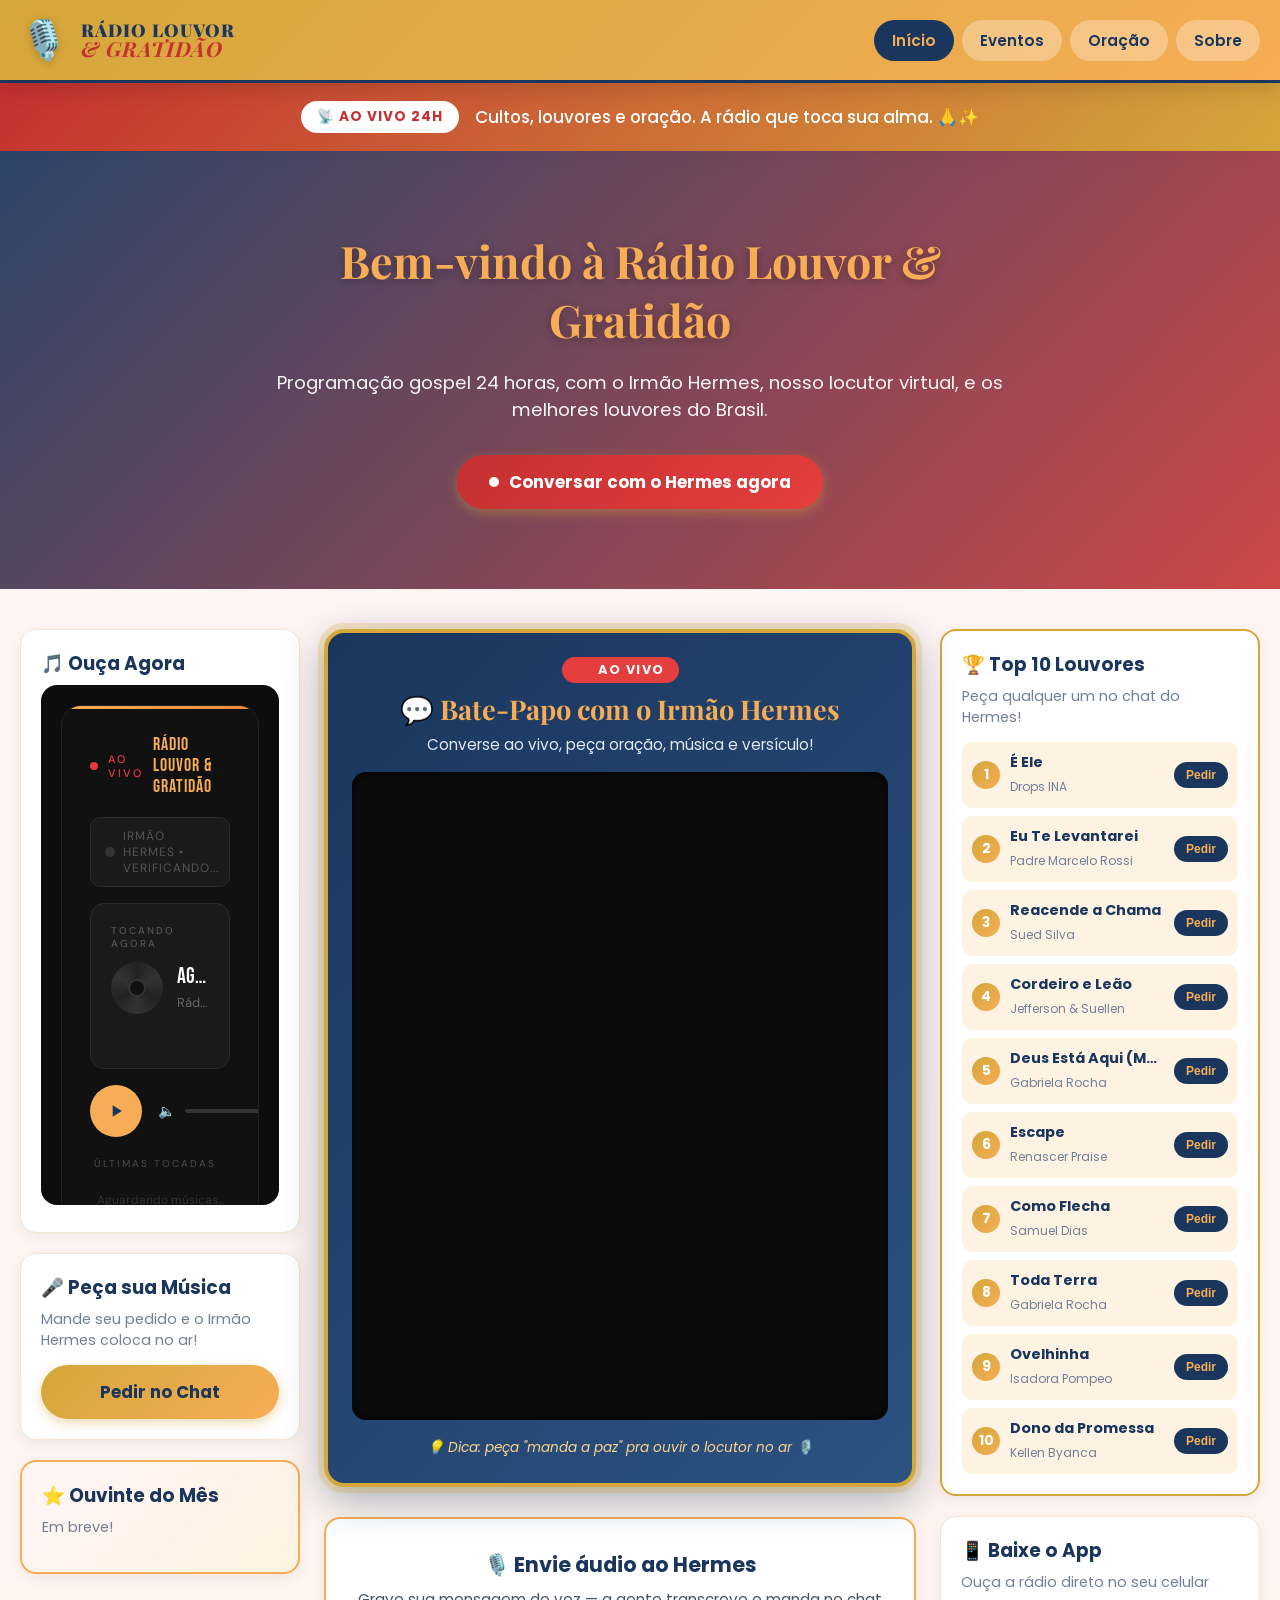
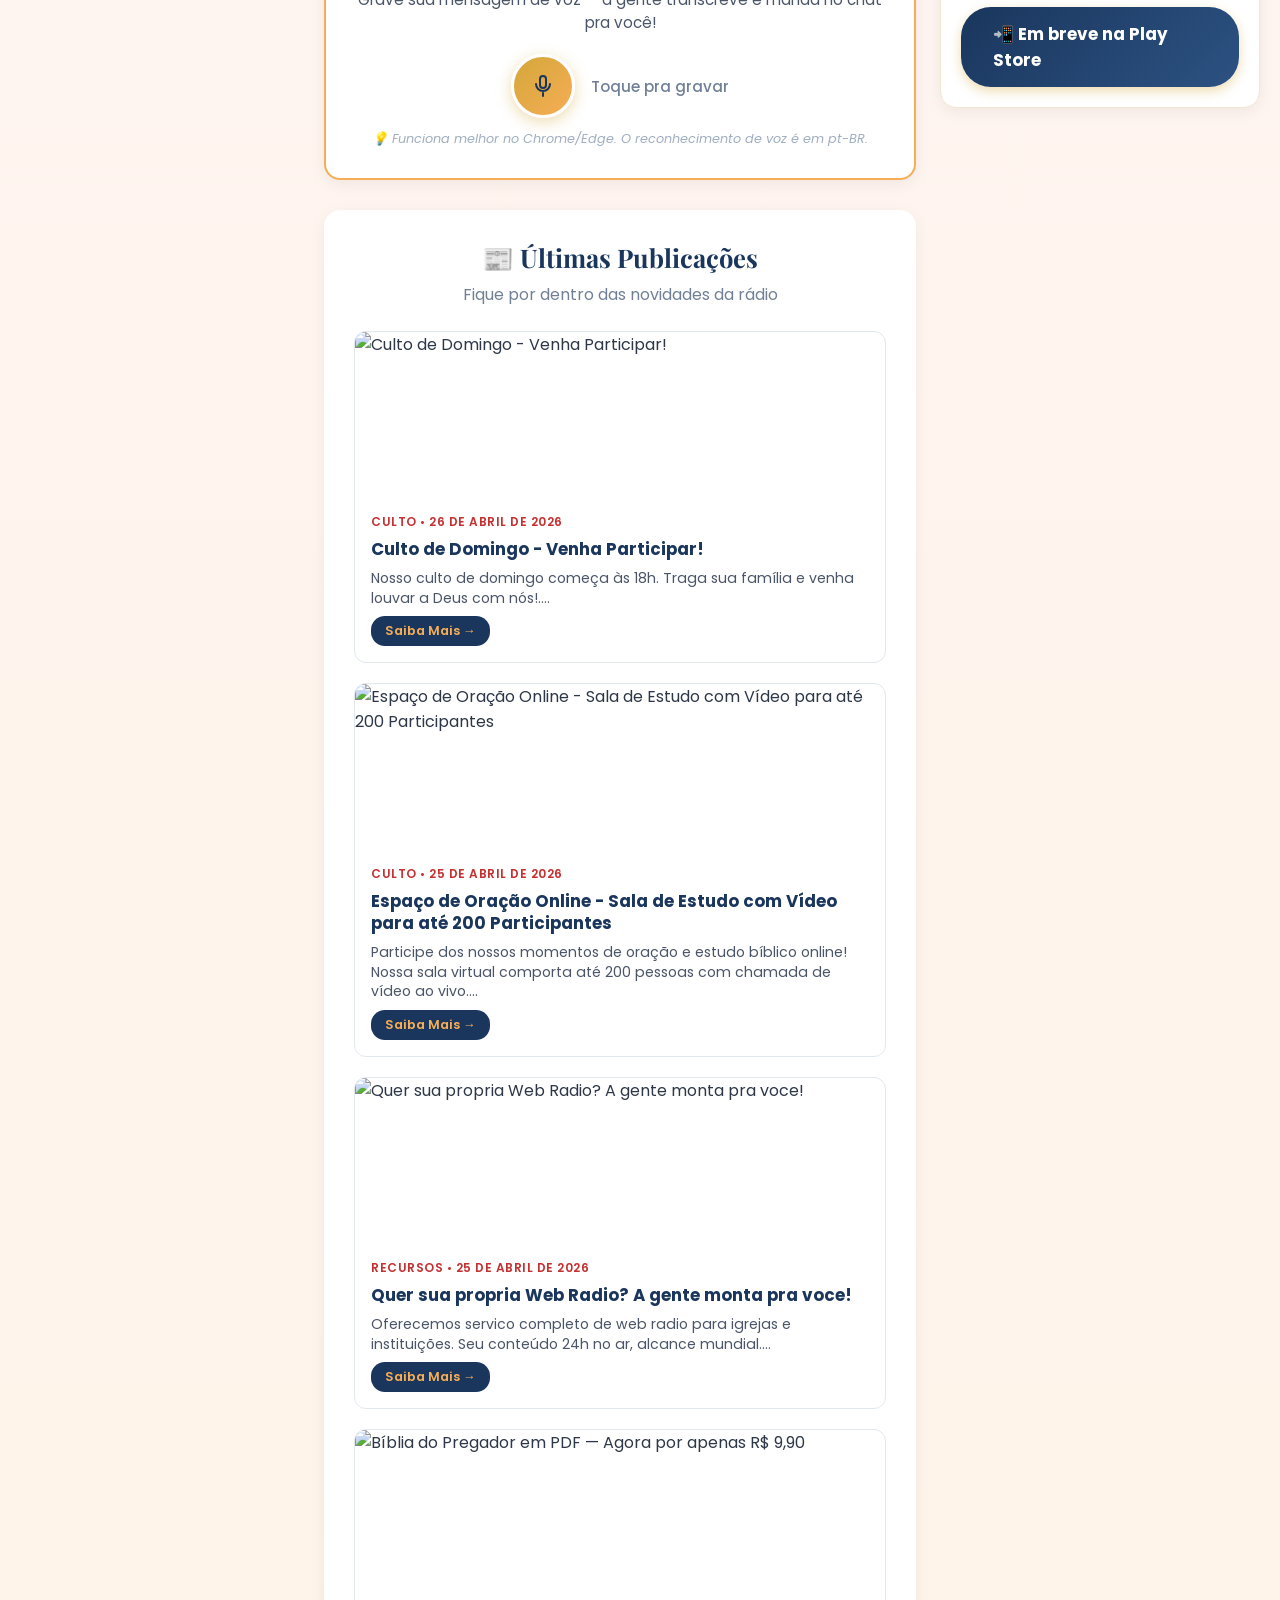
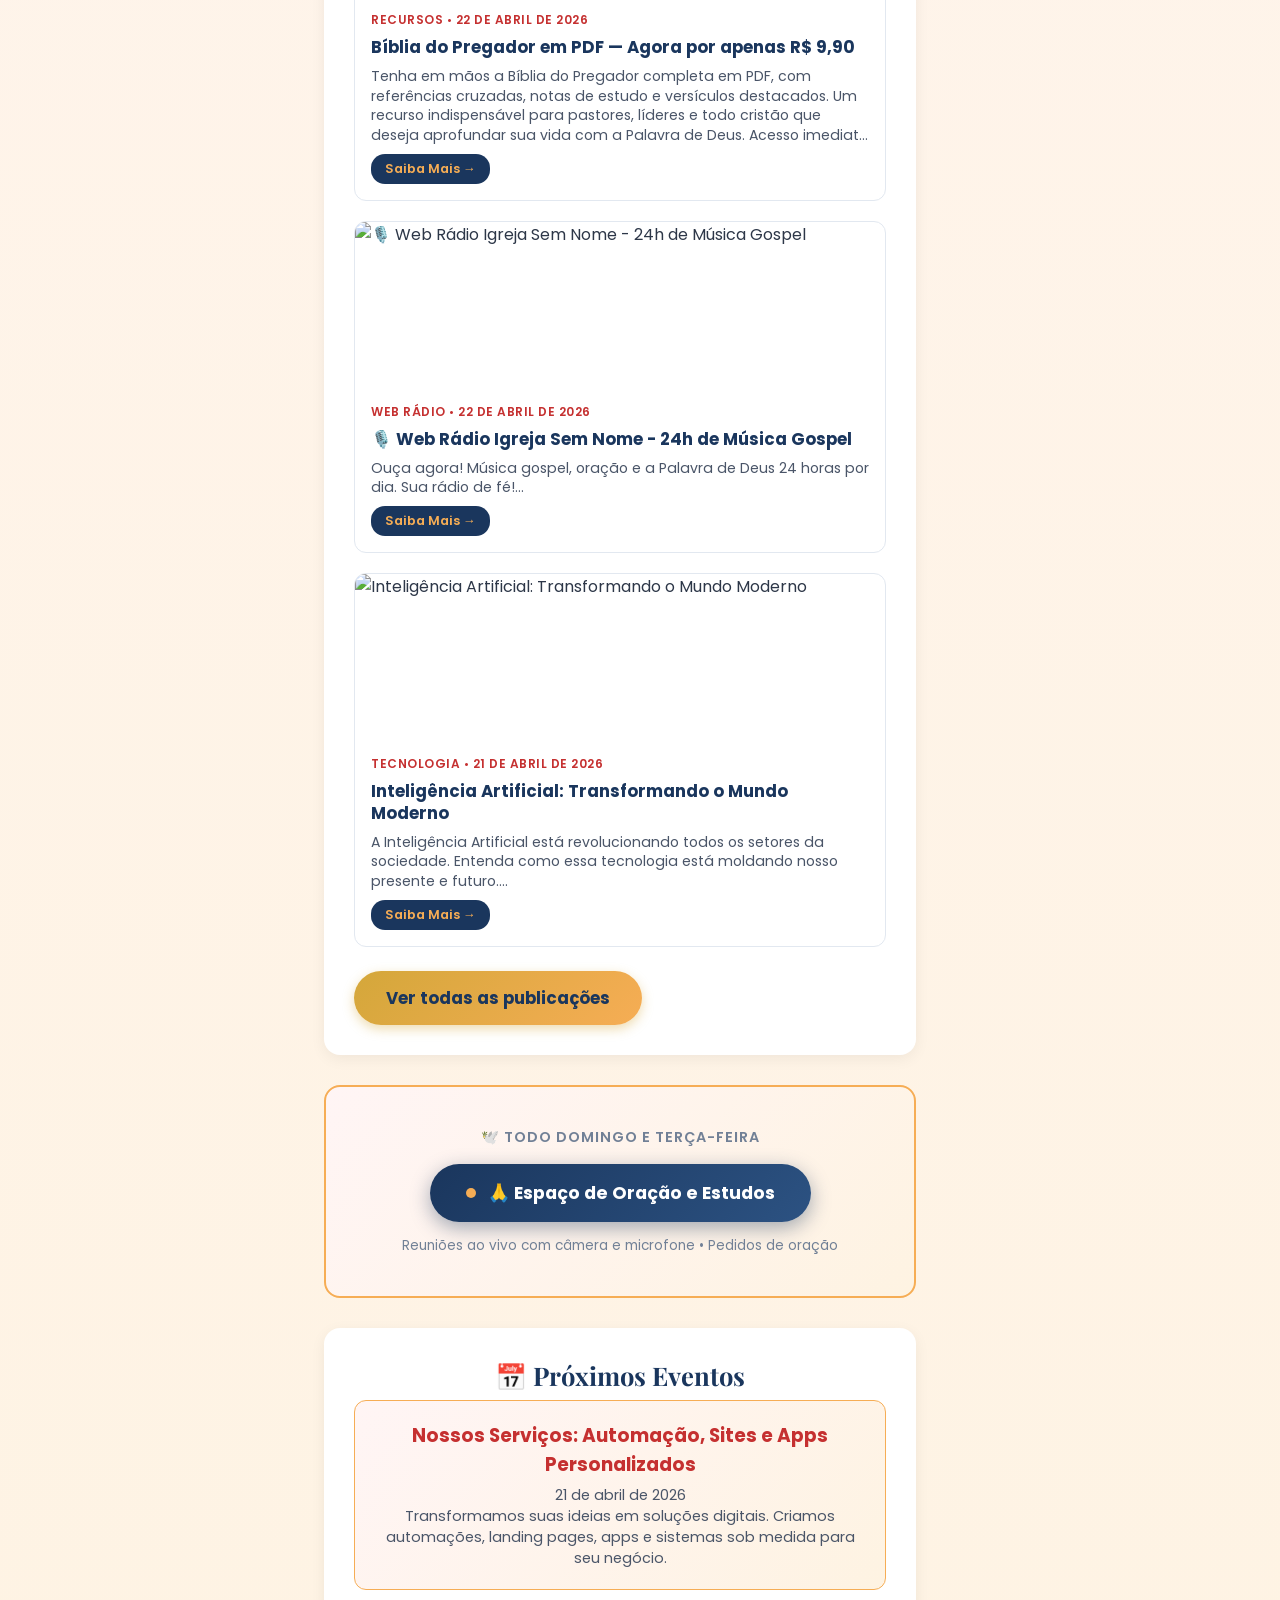
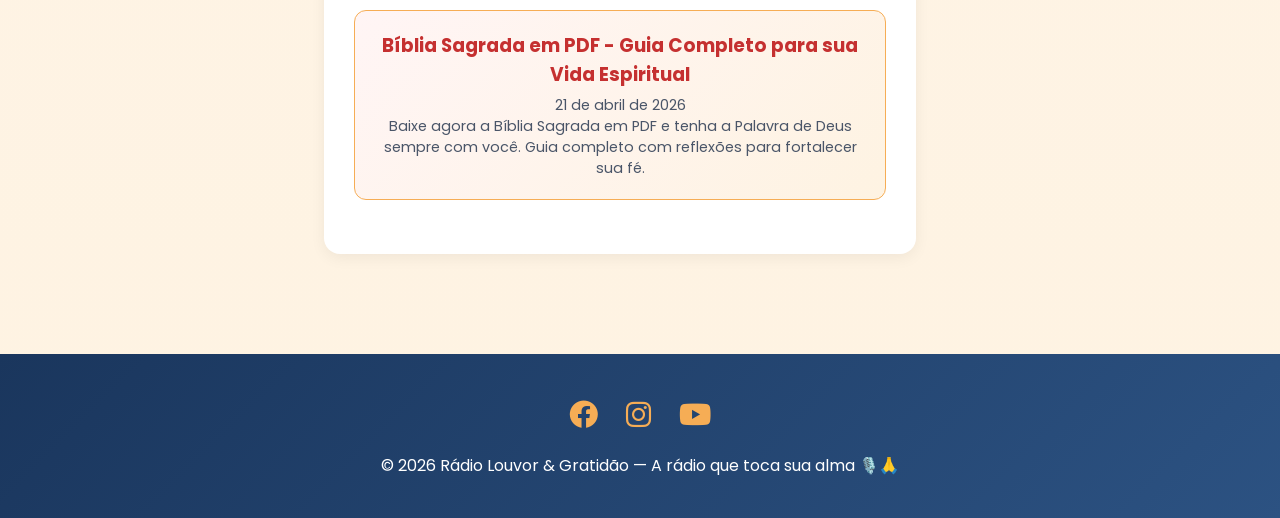
==== commit 5da45f7f: "feat: adiciona botão de enviar áudio + corrige bug do banner - Bug do banner corrigido: agora fica n" ====
--- a/index.html
+++ b/index.html
@@ -31,7 +31,7 @@
         </div>
     </header>
 
-    <!-- BANNER NOVO -->
+    <!-- BANNER NOVO (FIX: agora fica no TOPO, antes do chat) -->
     <div class="banner">
         <div class="container banner-inner">
             <span class="banner-badge">📡 AO VIVO 24H</span>
@@ -39,7 +39,7 @@
         </div>
     </div>
 
-    <!-- HERO COM BANNER NOVO -->
+    <!-- HERO -->
     <section class="hero">
         <div class="container hero-inner">
             <h1>Bem-vindo à Rádio Louvor &amp; Gratidão</h1>
@@ -50,41 +50,33 @@
         </div>
     </section>
 
-    <!-- LAYOUT 3 COLUNAS: ESQUERDA | CENTRO (CHAT) | DIREITA -->
+    <!-- LAYOUT 3 COLUNAS -->
     <div class="container main-grid">
 
         <!-- COLUNA ESQUERDA -->
         <aside class="col-left">
-
-            <!-- PLAYER -->
             <div class="widget">
                 <h3>🎵 Ouça Agora</h3>
                 <iframe src="radio-player.html" width="100%" height="520" frameborder="0" scrolling="no" style="border-radius:16px;border:none;"></iframe>
             </div>
-
-            <!-- PEÇA SUA MÚSICA -->
             <div class="widget">
                 <h3>🎤 Peça sua Música</h3>
                 <p class="widget-sub">Mande seu pedido e o Irmão Hermes coloca no ar!</p>
                 <a href="#chat-ao-vivo" class="btn btn-block">Pedir no Chat</a>
             </div>
-
-            <!-- OUVINTE DO MÊS -->
             <div class="widget widget-highlight">
                 <h3>⭐ Ouvinte do Mês</h3>
                 <p class="widget-sub">Em breve!</p>
             </div>
-
         </aside>
 
         <!-- COLUNA CENTRAL: CHAT DESTACADO -->
         <main class="col-center">
 
-            <!-- BATE-PAPO HERMES - QUADRADO CHAMATIVO -->
+            <!-- BATE-PAPO HERMES -->
             <section id="chat-ao-vivo" class="chat-hero">
                 <div class="chat-hero-header">
-                    <span class="chat-live-dot"></span>
-                    <span class="chat-live-text">AO VIVO</span>
+                    <span class="chat-live-text"><span class="chat-live-dot"></span> AO VIVO</span>
                     <h2>💬 Bate-Papo com o Irmão Hermes</h2>
                     <p>Converse ao vivo, peça oração, música e versículo!</p>
                 </div>
@@ -104,6 +96,26 @@
                 </div>
             </section>
 
+            <!-- BOTÃO DE ENVIAR ÁUDIO -->
+            <section class="audio-sender">
+                <h3>🎙️ Envie áudio ao Hermes</h3>
+                <p class="audio-sender-sub">Grave sua mensagem de voz — a gente transcreve e manda no chat pra você!</p>
+                <div class="audio-sender-controls">
+                    <button class="btn-mic" id="btn-mic" aria-label="Gravar áudio" title="Gravar áudio">
+                        <svg id="mic-icon" viewBox="0 0 24 24" width="24" height="24" fill="none" stroke="currentColor" stroke-width="2" stroke-linecap="round" stroke-linejoin="round">
+                            <rect x="9" y="2" width="6" height="12" rx="3"/>
+                            <path d="M5 10a7 7 0 0 0 14 0"/>
+                            <line x1="12" y1="19" x2="12" y2="22"/>
+                        </svg>
+                        <svg id="mic-stop" viewBox="0 0 24 24" width="24" height="24" fill="currentColor" style="display:none">
+                            <rect x="6" y="6" width="12" height="12" rx="2"/>
+                        </svg>
+                    </button>
+                    <div class="mic-status" id="mic-status">Toque pra gravar sua mensagem de voz</div>
+                </div>
+                <p class="audio-sender-hint">💡 Funciona melhor no Chrome/Edge. O reconhecimento de voz é em pt-BR.</p>
+            </section>
+
             <!-- ÚLTIMAS PUBLICAÇÕES -->
             <section class="latest-posts">
                 <h2>📰 Últimas Publicações</h2>
@@ -112,7 +124,7 @@
                 <a href="posts.html" class="btn">Ver todas as publicações</a>
             </section>
 
-            <!-- ESPAÇO DE ORAÇÃO (CTA) -->
+            <!-- CTA ORAÇÃO -->
             <div class="prayer-cta">
                 <p class="prayer-cta-label">🕊️ Todo domingo e terça-feira</p>
                 <a href="oracao.html" class="prayer-cta-btn">
@@ -132,8 +144,6 @@
 
         <!-- COLUNA DIREITA: TOP 10 -->
         <aside class="col-right">
-
-            <!-- TOP 10 LOUVORES -->
             <div class="widget widget-top10">
                 <h3>🏆 Top 10 Louvores</h3>
                 <p class="widget-sub">Peça qualquer um no chat do Hermes!</p>
@@ -150,14 +160,11 @@
                     <li><span class="rank">10</span><div class="song"><strong>Dono da Promessa</strong><small>Kellen Byanca</small></div><button class="ask-btn" data-song="Dono da Promessa - Kellen Byanca">Pedir</button></li>
                 </ol>
             </div>
-
-            <!-- APLICATIVO -->
             <div class="widget">
                 <h3>📱 Baixe o App</h3>
                 <p class="widget-sub">Ouça a rádio direto no seu celular</p>
                 <a href="#" class="btn btn-store">📲 Em breve na Play Store</a>
             </div>
-
         </aside>
 
     </div>
@@ -172,6 +179,7 @@
     </footer>
 
     <script src="js/app.js"></script>
+    <script src="js/audio-recorder.js"></script>
     <script>
     (function() {
         var hamburger = document.getElementById('hamburger');
@@ -189,19 +197,18 @@
             });
         }
 
-        // Botão "Pedir" do Top 10 → rola até o chat e abre prompt
+        // Botão "Pedir" do Top 10
         document.querySelectorAll('.ask-btn').forEach(function(btn) {
             btn.addEventListener('click', function() {
                 var song = btn.getAttribute('data-song');
                 var chatSection = document.getElementById('chat-ao-vivo');
                 if (chatSection) {
                     chatSection.scrollIntoView({ behavior: 'smooth', block: 'start' });
-                    // Tenta mandar mensagem no iframe (se for mesma origem, funciona)
                     try {
                         var iframe = chatSection.querySelector('iframe');
                         if (iframe && iframe.contentWindow) {
                             iframe.contentWindow.postMessage({
-                                type: 'prefill',
+                                type: 'prefill-message',
                                 message: 'Toca ' + song
                             }, '*');
                         }
--- a/css/style.css
+++ b/css/style.css
@@ -277,6 +277,81 @@
 }
 .chat-hero-footer { text-align: center; margin-top: 14px; }
 .chat-tip { color: #fbd38d; font-size: 0.85rem; font-style: italic; }
+
+/* ============ AUDIO SENDER (BOTÃO DE ENVIAR ÁUDIO) ============ */
+.audio-sender {
+    background: #fff;
+    border-radius: 16px;
+    padding: 30px;
+    box-shadow: 0 4px 15px rgba(0,0,0,0.06);
+    border: 2px solid #f6ad55;
+    text-align: center;
+}
+.audio-sender h3 {
+    color: #1a365d;
+    font-size: 1.3rem;
+    margin-bottom: 8px;
+    font-weight: 700;
+}
+.audio-sender-sub {
+    color: #4a5568;
+    font-size: 0.95rem;
+    margin-bottom: 20px;
+}
+.audio-sender-controls {
+    display: flex;
+    align-items: center;
+    justify-content: center;
+    gap: 16px;
+    flex-wrap: wrap;
+    margin-bottom: 12px;
+}
+.btn-mic {
+    width: 64px;
+    height: 64px;
+    border-radius: 50%;
+    background: linear-gradient(135deg, #d4a73a, #f6ad55);
+    color: #1a365d;
+    border: 3px solid #fff;
+    box-shadow: 0 4px 15px rgba(212,167,58,0.4);
+    cursor: pointer;
+    display: flex;
+    align-items: center;
+    justify-content: center;
+    transition: all 0.2s;
+    flex-shrink: 0;
+}
+.btn-mic:hover {
+    transform: scale(1.08);
+    box-shadow: 0 6px 20px rgba(212,167,58,0.6);
+}
+.btn-mic.recording {
+    background: #ef4444;
+    color: #fff;
+    animation: micPulse 1s ease-in-out infinite;
+}
+.btn-mic.uploading {
+    background: #3182ce;
+    color: #fff;
+    cursor: wait;
+}
+@keyframes micPulse {
+    0%, 100% { transform: scale(1); box-shadow: 0 0 0 0 rgba(239,68,68,0.7); }
+    50% { transform: scale(1.1); box-shadow: 0 0 0 16px rgba(239,68,68,0); }
+}
+.mic-status {
+    color: #718096;
+    font-size: 0.95rem;
+    font-weight: 500;
+    max-width: 400px;
+    text-align: left;
+}
+.audio-sender-hint {
+    color: #a0aec0;
+    font-size: 0.8rem;
+    font-style: italic;
+    margin-top: 12px;
+}
 
 /* ============ SECTIONS ============ */
 .latest-posts, .eventos {
